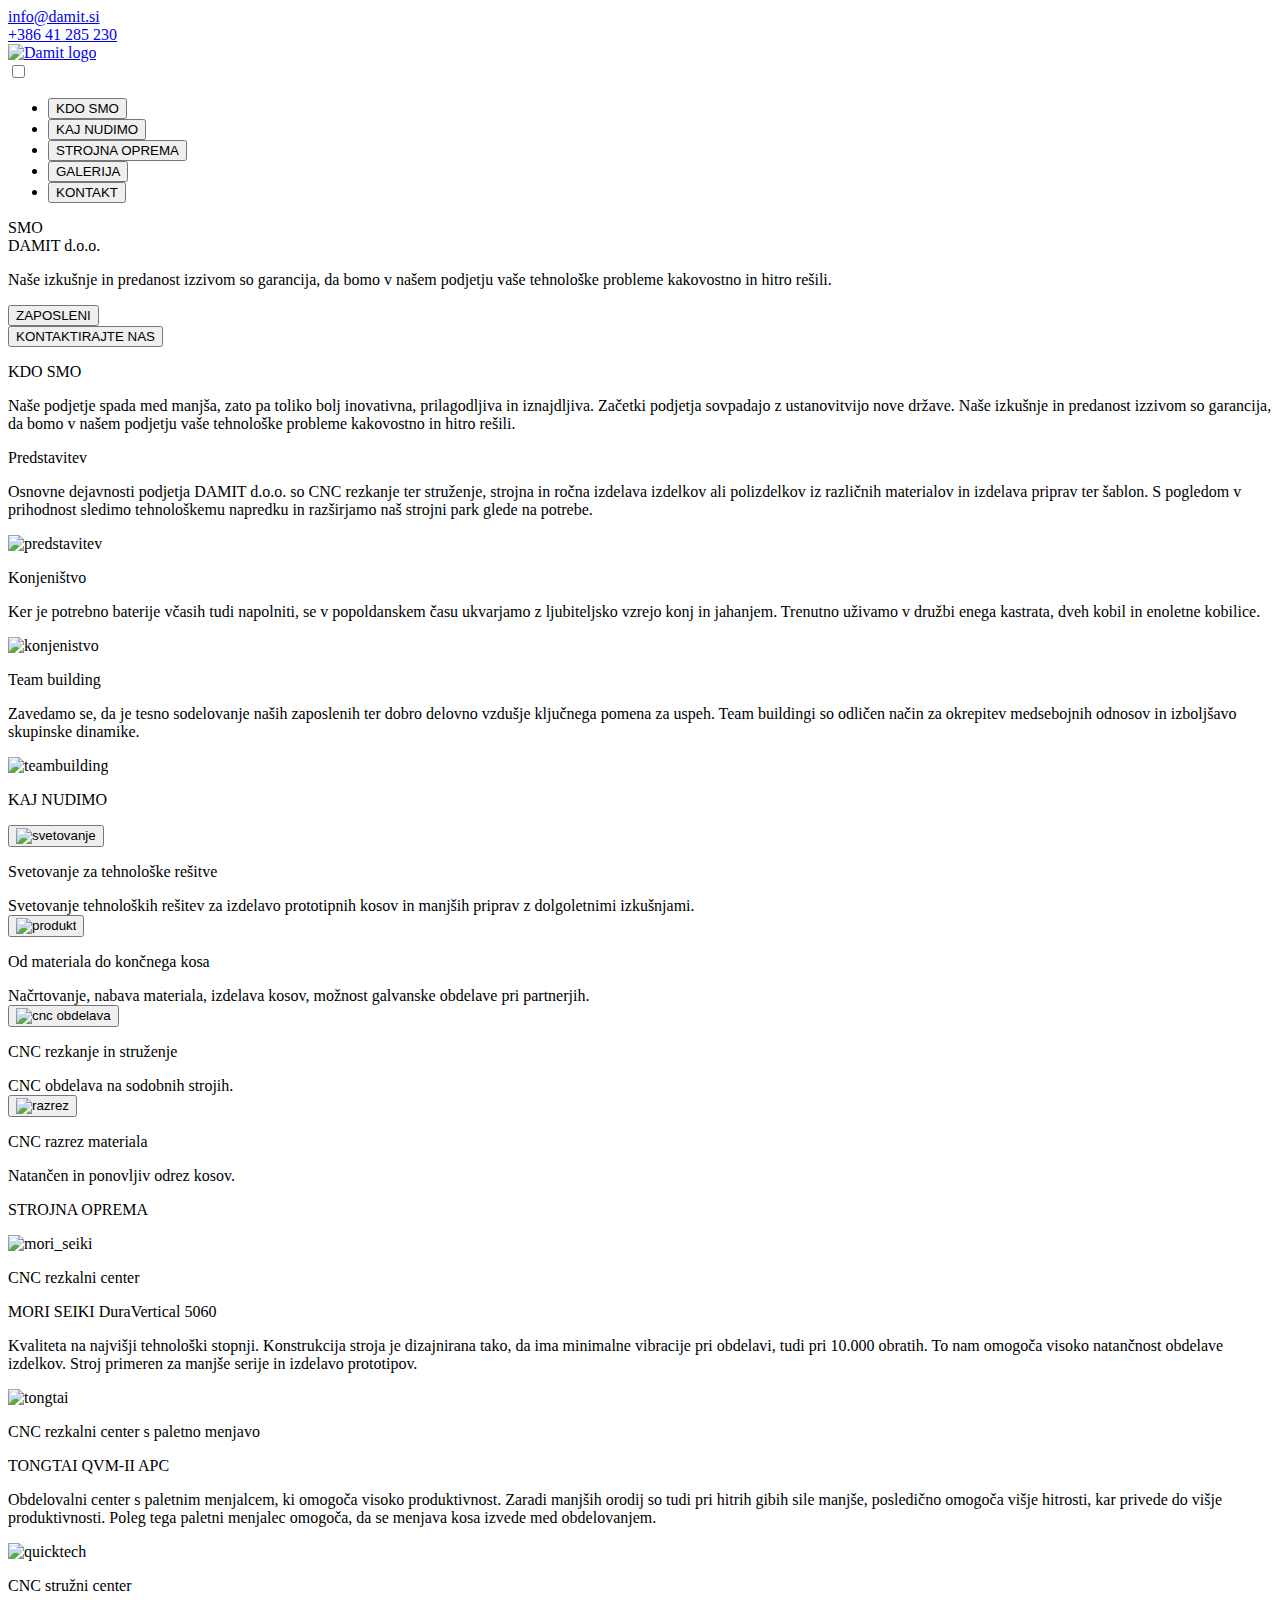
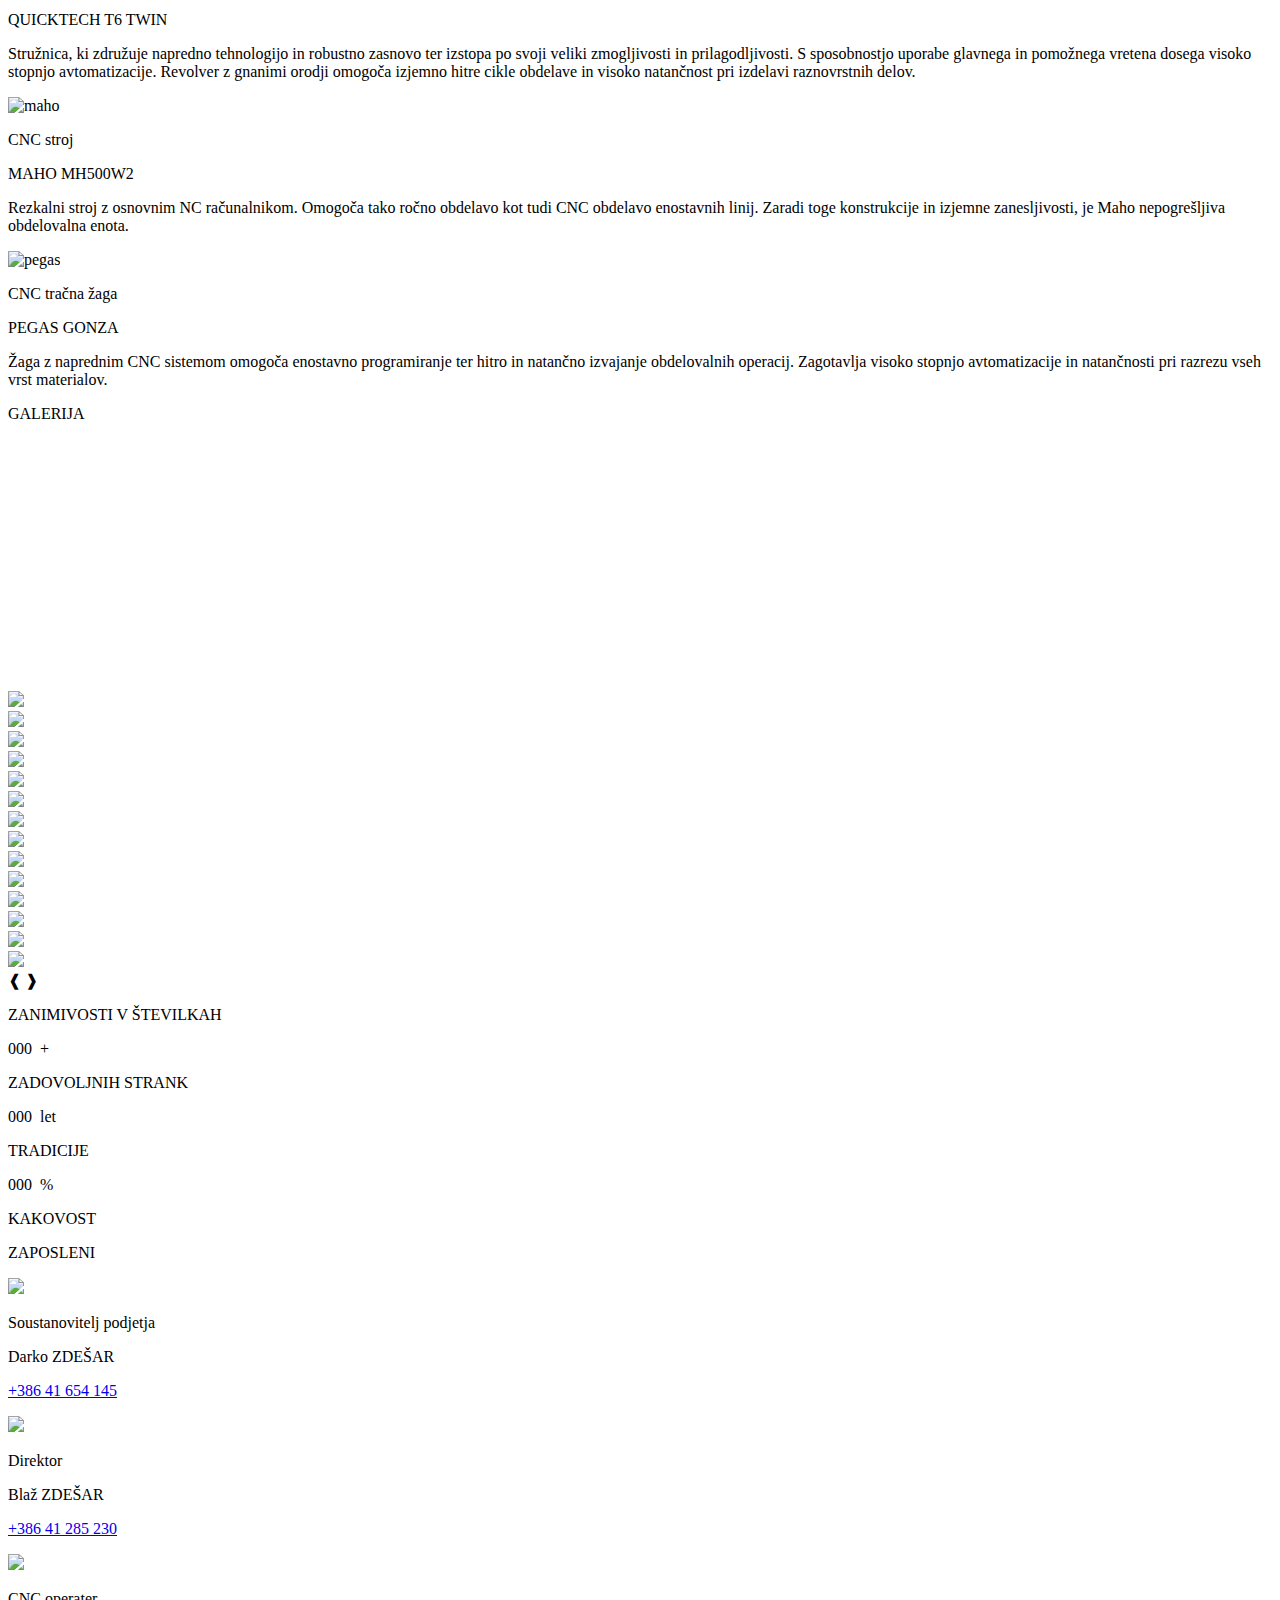
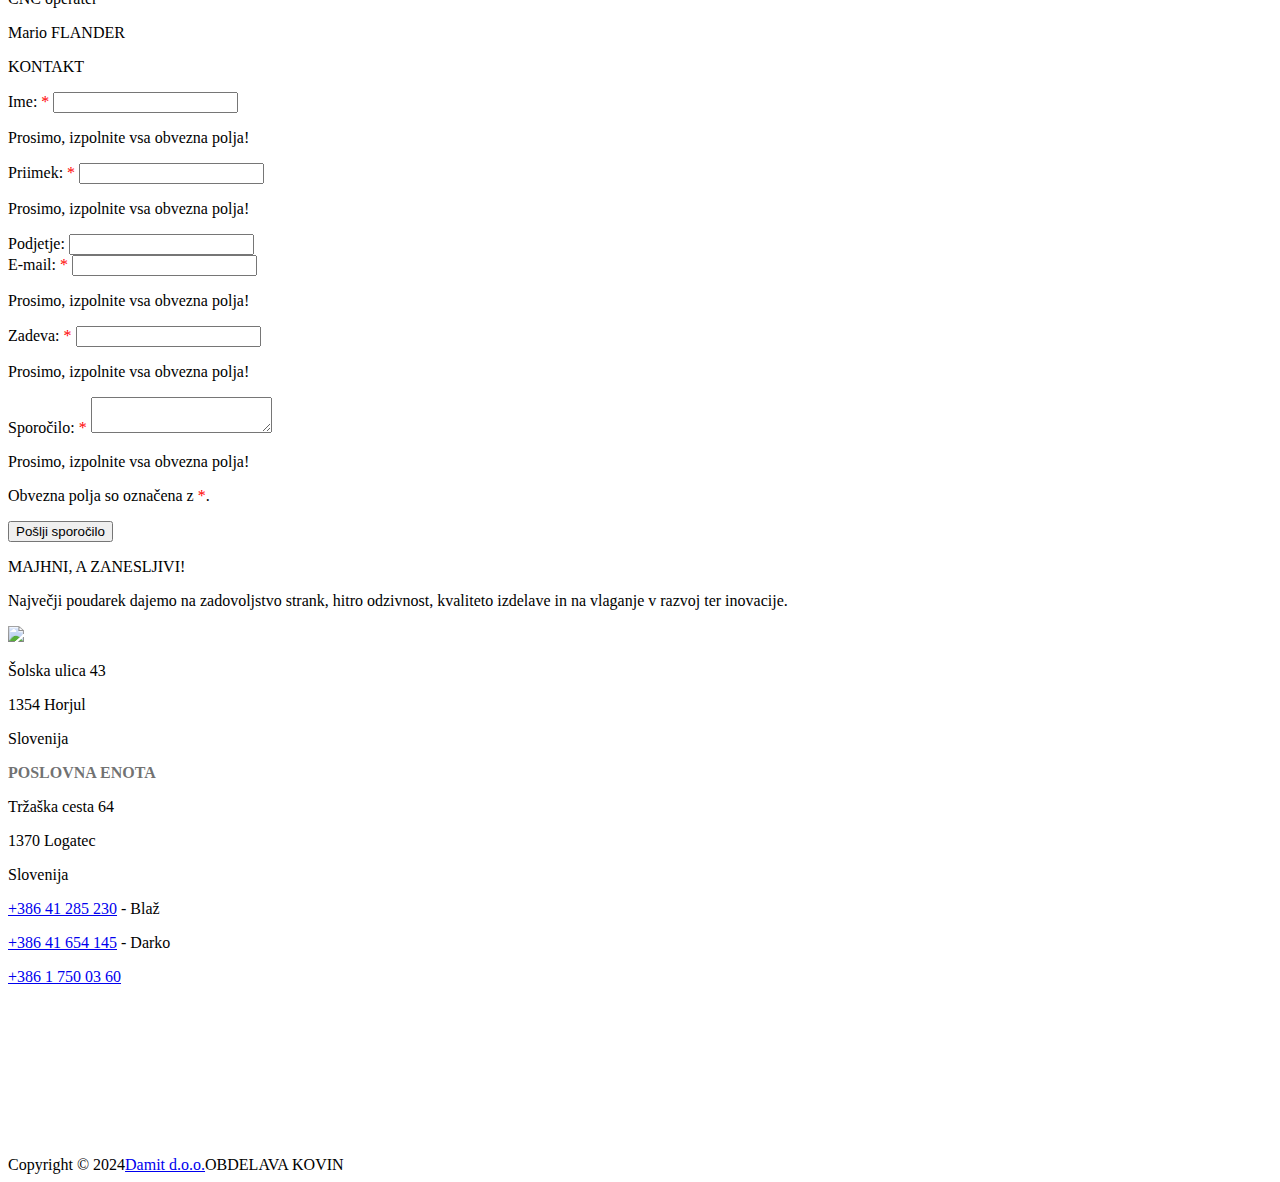
==== index.html @ 3a4ebe87 "Add files via upload" ====
<!DOCTYPE html>
<html lang="sl-SI">
<head>
	<title>Damit d.o.o. CNC OBDELAVA KOVIN</title>
	<meta name="description" content="Damit d.o.o. CNC OBDELAVA KOVIN"/>
	<meta name="author" content="Damit d.o.o."/>
	<meta name="keywords" content="Damit, Damit d.o.o., CNC obdelava, CNC, rezkanje, struženje"/>
	<meta name="viewport" content="width=device-width, initial-scale=1.0">
    <meta charset="utf-8">
    <link rel="icon" type="image/x-icon" href="images/favicon.png">
	<link rel="stylesheet" href="style.css">
    <link rel="stylesheet" href="media_screen.css">
    <link rel="stylesheet" href="https://fonts.googleapis.com/css2?family=Anta&family=Poppins:ital,wght@0,100;0,200;0,300;0,400;0,500;0,600;0,700;0,800;0,900;1,100;1,200;1,300;1,400;1,500;1,600;1,700;1,800;1,900&display=swap">
    <link rel="stylesheet" href="https://fonts.googleapis.com/css2?family=Anta&family=Kanit:ital,wght@0,100;0,200;0,300;0,400;0,500;0,600;0,700;0,800;0,900;1,100;1,200;1,300;1,400;1,500;1,600;1,700;1,800;1,900&family=Poppins:ital,wght@0,100;0,200;0,300;0,400;0,500;0,600;0,700;0,800;0,900;1,100;1,200;1,300;1,400;1,500;1,600;1,700;1,800;1,900&display=swap">
    <script src="https://kit.fontawesome.com/8d827bff5e.js" crossorigin="anonymous"></script>
</head>
<body>

    <!--navigacijski meni-->
<section id="header">
    <header>
        <div class="top_contacts_div">
            <div class="top_contacts_container">
            <div class="mail_div">
                <i class="fa fa-envelope"></i>
                <a href="mailto:info@damit.si">info@damit.si</a>
            </div>
            <div class="phone_div">
                <i class="fa fa-phone"></i>
                <a href="tel:+38641285230">+386 41 285 230</a>
            </div>
            </div>
        </div>
        <div class="navbar">
        <div class="logo_div"><a href="index.html"><img src="images/damit.png" alt="Damit logo"></a></div>
        <input type="checkbox" id="menu_checkbox">
        <label for="menu_checkbox" class="menu_icon" id="menu_icon">
            <i class="fa fa-bars" id="open_menu"></i>
            <i class="fa fa-times" id="close_menu"></i>
        </label>
        <nav class="menu">
            <ul>
                <li><a href="index.html#about"><button class="nav_button">KDO SMO</button></a></li>
                <li><a href="index.html#services"><button class="nav_button">KAJ NUDIMO</button></a></li>
                <li><a href="index.html#machinery"><button class="nav_button">STROJNA OPREMA</button></a></li>
                <li><a href="index.html#gallery"><button class="nav_button">GALERIJA</button></a></li>
                <li><a href="index.html#contact"><button class="nav_contact_button">KONTAKT</button></a></li>
            </ul>
        </nav>
        </div>
    </header>
</section>

    <!--začetna stran pod menijem-->
<section id="home">
    <div class="home_img">
        <div class="home_div">
            <div class="home_title">
                <div class="static_text">SMO</div>
                <div id="dynamic_text">
                    <div class="dynamic_text">
                        <div class="dynamic_word">DAMIT d.o.o.</div>
                    </div>
                </div>
            </div>
            <p class="home_text">Naše izkušnje in predanost izzivom so garancija, da bomo v našem podjetju vaše tehnološke probleme kakovostno in hitro rešili.</p>
        </div>
            <div class="employees_contact_buttons_div">
                <div class="employees_button_div">
                    <a href="index.html#employees"><button class="employees_button">ZAPOSLENI</button></a>
                </div>
                <div class="contact_button_div">
                    <a href="index.html#contact"><button class="contact_button">KONTAKTIRAJTE NAS</button></a>
                </div>
            </div>
         
    </div>
</section>

    <!--predstavitev podjetja-->
<section id="about">
    <div class="about hidden_section">
        <div class="about_title">
            <p class="titles">KDO SMO</p>
        </div>
        <div class="title_underline" style="width: 9rem;"></div>
        <div class="about_text">
            <p class="subtitle">Naše podjetje spada med manjša, zato pa toliko bolj inovativna, prilagodljiva in iznajdljiva. Začetki podjetja sovpadajo z ustanovitvijo nove države. Naše izkušnje in predanost izzivom so garancija, da bomo v našem podjetju vaše tehnološke probleme kakovostno in hitro rešili.</p>
        </div>
        <div class="about_div">
            <div class="predstavitev">
                <div class="predstavitev_text_div">
                <p class="about_headings">Predstavitev</p>
                <p class="predstavitev_text">Osnovne dejavnosti podjetja DAMIT d.o.o. so CNC rezkanje ter struženje, strojna in ročna izdelava izdelkov ali polizdelkov iz različnih materialov in izdelava priprav ter šablon. S pogledom v prihodnost sledimo tehnološkemu napredku in razširjamo naš strojni park glede na potrebe.</p>
                </div>
                <div class="predstavitev_img_div"><img src="images/predstavitev.png" alt="predstavitev" style="width: 100%; height: auto;"></div>
            </div>
            <div class="konjenistvo">
                <div class="konjenistvo_text_div">
                    <p class="about_headings">Konjeništvo</p>
                <p class="konjenistvo_text">Ker je potrebno baterije včasih tudi napolniti, se v popoldanskem času ukvarjamo z ljubiteljsko vzrejo konj in jahanjem. Trenutno uživamo v družbi enega kastrata, dveh kobil in enoletne kobilice.</p>
                </div>
                <div class="konjenistvo_img_div"><img src="images/konjenistvo.png" alt="konjenistvo" style="width: 100%; height: auto;"></div>
            </div>
            <div class="teambuilding">
                <div class="teambuilding_text_div">
                    <p class="about_headings">Team building</p>
                <p class="teambuilding_text">Zavedamo se, da je tesno sodelovanje naših zaposlenih ter dobro delovno vzdušje ključnega pomena za uspeh. Team buildingi so odličen način za okrepitev medsebojnih odnosov in izboljšavo skupinske dinamike.</p>
                </div>
                <div class="teambuilding_img_div"><img src="images/teambuilding.png" alt="teambuilding" style="width: 100%; height: auto;"></div>
            </div>
        </div>
    </div>
</section>

    <!--storitve, ki jih nudi podjetje-->
<section id="services">
    <div class="services hidden_section">
        <div class="services_title">
            <p class="titles">KAJ NUDIMO</p>
        </div>
        <div class="title_underline" style="width: 12rem;"></div>
        <div class="services_div">
            <div class="services_svetovanje">
                <div class="svetovanje_img">
                    <button class="circle_button"><img src="images/svetovanje.png" alt="svetovanje" class="svetovanje_image"></button>
                </div>
                <p class="services_content">Svetovanje za tehnološke rešitve</p>
                <div class="svetovanje_text">
                    Svetovanje tehnoloških rešitev za izdelavo prototipnih kosov in manjših priprav z dolgoletnimi izkušnjami.
                </div>
            </div>
            <div class="services_izdelek">
                <div class="izdelek_img">
                    <button class="circle_button"><img src="images/izdelek.png" alt="produkt" class="izdelek_image"></button>
                </div>
                <p class="services_content">Od materiala do končnega kosa</p>
                <div class="izdelek_text">
                    Načrtovanje, nabava materiala, izdelava kosov, možnost galvanske obdelave pri partnerjih.
                </div>
            </div>
            <div class="services_rezkanje">
                <div class="rezkanje_img">
                    <button class="circle_button"><img src="images/rezkanje.png" alt="cnc obdelava" class="rezkanje_image"></button>
                </div>
                <p class="services_content">CNC rezkanje in struženje</p>
                <div class="rezkanje_text">
                    CNC obdelava na sodobnih strojih.
                </div>
            </div>
            <div class="services_zaganje">
                <div class="zaganje_img">
                    <button class="circle_button"><img src="images/zaganje.png" alt="razrez" class="zaganje_image"></button>
                </div>
                <p class="services_content">CNC razrez materiala</p>
                <div class="zaganje_text">
                    Natančen in ponovljiv odrez kosov.
                </div>
            </div>
        </div>
    </div>
</section>

    <!--strojna oprema podjetja-->
<section id="machinery">
    <div class="machinery hidden_section">
        <div class="machinery_title">
            <p class="titles">STROJNA OPREMA</P>
        </div>
        <div class="title_underline" style="width: 17.5rem;"></div>
        <div class="machinery_div">
            <div id="mori_seiki" class="machine_div_1">
                <div class="machine_img"><img src="images/mori_seiki.png" alt="mori_seiki" class="machine_pic"></div>
                <div class="machine_text_div">
                    <div class="machine_icon rotating_Y"><i class="fa fa-screwdriver-wrench"></i></div>
                    <div class="machine_text">
                        <p class="machine_title">CNC rezkalni center</p>
                        <p class="machine_name">MORI SEIKI DuraVertical 5060</p>
                        <p class="machine_info">Kvaliteta na najvišji tehnološki stopnji. Konstrukcija stroja je dizajnirana tako, da ima minimalne vibracije pri obdelavi, tudi pri 10.000 obratih. To nam omogoča visoko natančnost obdelave izdelkov. Stroj primeren za manjše serije in izdelavo prototipov.</p>
                    </div>
                </div>
            </div>
            <div id="tongtai" class="machine_div_2">
                <div class="machine_img"><img src="images/tongtai.png" alt="tongtai" class="machine_pic"></div>
                <div class="machine_text_div">
                    <div class="machine_icon rotating_Y"><i class="fa fa-stack-overflow"></i></div>
                    <div class="machine_text">
                        <p class="machine_title">CNC rezkalni center s paletno menjavo</p>
                        <p class="machine_name">TONGTAI QVM-II APC</p>
                        <p class="machine_info">Obdelovalni center s paletnim menjalcem, ki omogoča visoko produktivnost. Zaradi manjših orodij so tudi pri hitrih gibih sile manjše, posledično omogoča višje hitrosti, kar privede do višje produktivnosti. Poleg tega paletni menjalec omogoča, da se menjava kosa izvede med obdelovanjem.</p>
                    </div>
                </div>
            </div>
            <div id="quicktech" class="machine_div_3">
                <div class="machine_img"><img src="images/quicktech.png" alt="quicktech" class="machine_pic"></div>
                <div class="machine_text_div">
                    <div class="machine_icon rotating_Y"><i class="fa fa-yelp"></i></div>
                    <div class="machine_text">
                        <p class="machine_title">CNC stružni center</p>
                        <p class="machine_name">QUICKTECH T6 TWIN</p>
                        <p class="machine_info">Stružnica, ki združuje napredno tehnologijo in robustno zasnovo ter izstopa po svoji veliki zmogljivosti in prilagodljivosti. S sposobnostjo uporabe glavnega in pomožnega vretena dosega visoko stopnjo avtomatizacije. Revolver z gnanimi orodji omogoča izjemno hitre cikle obdelave in visoko natančnost pri izdelavi raznovrstnih delov.</p>
                    </div>
                </div>
            </div>
            <div id="maho" class="machine_div_4">
                <div class="machine_img"><img src="images/maho.png" alt="maho" class="machine_pic"></div>
                <div class="machine_text_div">
                    <div class="machine_icon rotating_Y"><i class="fa fa-gears"></i></div>
                    <div class="machine_text">
                        <p class="machine_title">CNC stroj</p>
                        <p class="machine_name">MAHO MH500W2</p>
                        <p class="machine_info">Rezkalni stroj z osnovnim NC računalnikom. Omogoča tako ročno obdelavo kot tudi CNC obdelavo enostavnih linij. Zaradi toge konstrukcije in izjemne zanesljivosti, je Maho nepogrešljiva obdelovalna enota.</p>
                    </div>
                </div>
            </div>
            <div id="pegas" class="machine_div_5">
                <div class="machine_img"><img src="images/pegas.png" alt="pegas" class="machine_pic"></div>
                <div class="machine_text_div">
                    <div class="machine_icon rotating_Y"><i class="fa fa-superpowers"></i></div>
                    <div class="machine_text">
                        <p class="machine_title">CNC tračna žaga</p>
                        <p class="machine_name">PEGAS GONZA</p>
                        <p class="machine_info">Žaga z naprednim CNC sistemom omogoča enostavno programiranje ter hitro in natančno izvajanje obdelovalnih operacij. Zagotavlja visoko stopnjo avtomatizacije in natančnosti pri razrezu vseh vrst materialov.</p>
                    </div>
                </div>
            </div>
        </div>
    </div>
</section>

    <!--galerija slik izdelkov-->
<section id="gallery">
    <div class="gallery">
        <div class="gallery_title">
            <p class="titles">GALERIJA</P>
        </div>
        <div class="title_underline" style="width: 9.5rem;"></div>
        <div class="gallery_div">
            <div class="gallery_item"><img src="images/1.jpg" alt="" onclick="open_lightbox(); current_slide(1)"></div>
            <div class="gallery_item"><img src="images/2.jpg" alt="" onclick="open_lightbox(); current_slide(2)"></div>
            <div class="gallery_item"><img src="images/3.jpg" alt="" onclick="open_lightbox(); current_slide(3)"></div>
            <div class="gallery_item"><img src="images/4.jpg" alt="" onclick="open_lightbox(); current_slide(4)"></div>
            <div class="gallery_item"><img src="images/5.jpg" alt="" onclick="open_lightbox(); current_slide(5)"></div>
            <div class="gallery_item"><img src="images/6.jpg" alt="" onclick="open_lightbox(); current_slide(6)"></div>
            <div class="gallery_item"><img src="images/7.jpg" alt="" onclick="open_lightbox(); current_slide(7)"></div>
            <div class="gallery_item"><img src="images/8.jpg" alt="" onclick="open_lightbox(); current_slide(8)"></div>
            <div class="gallery_item"><img src="images/9.jpg" alt="" onclick="open_lightbox(); current_slide(9)"></div>
            <div class="gallery_item"><img src="images/10.jpg" alt="" onclick="open_lightbox(); current_slide(10)"></div>
            <div class="gallery_item"><img src="images/11.jpg" alt="" onclick="open_lightbox(); current_slide(11)"></div>
            <div class="gallery_item"><img src="images/12.jpg" alt="" onclick="open_lightbox(); current_slide(12)"></div>
            <div class="gallery_item"><img src="images/13.jpg" alt="" onclick="open_lightbox(); current_slide(13)"></div>
            <div class="gallery_item"><img src="images/14.jpg" alt="" onclick="open_lightbox(); current_slide(14)"></div>
        </div>
        <div id="my_lightbox" class="lightbox">
            <div id="image_number_div" class="image_number_div"></div>
            <span class="close_lightbox_button" onclick="close_lightbox()"><i class="fa fa-times"></i></span>
            <div class="lightbox_content">
                <div class="my_slides" value="1">
                    <img src="images/1.jpg">
                </div>
                <div class="my_slides" value="2">
                    <img src="images/2.jpg">
                </div>
                <div class="my_slides" value="3">
                    <img src="images/3.jpg">
                </div>
                <div class="my_slides" value="4">
                    <img src="images/4.jpg">
                </div>
                <div class="my_slides" value="5">
                    <img src="images/5.jpg">
                </div>
                <div class="my_slides" value="6">
                    <img src="images/6.jpg">
                </div>
                <div class="my_slides" value="7">
                    <img src="images/7.jpg">
                </div>
                <div class="my_slides" value="8">
                    <img src="images/8.jpg">
                </div>
                <div class="my_slides" value="9">
                    <img src="images/9.jpg">
                </div>
                <div class="my_slides" value="10">
                    <img src="images/10.jpg">
                </div>
                <div class="my_slides" value="11">
                    <img src="images/11.jpg">
                </div>
                <div class="my_slides" value="12">
                    <img src="images/12.jpg">
                </div>
                <div class="my_slides" value="13">
                    <img src="images/13.jpg">
                </div>
                <div class="my_slides" value="14">
                    <img src="images/14.jpg">
                </div>
                <a class="prev_image" onclick="plus_slides(-1)">&#10096;</a>
                <a class="next_image" onclick="plus_slides(1)">&#10097;</a>
            </div>
        </div>

    <!--zanimivosti v številkah-->
        <div class="company_in_numbers">
            <p class="company_in_numbers_title">ZANIMIVOSTI V ŠTEVILKAH</p>
            <div class="company_in_numbers_title_underline"></div>
            <div class="company_in_numbers_div">
                <div class="company_customers">
                    <p class="company_picture"><i class="fa fa-handshake-simple"></i></p>
                    <div class="company_number"><span class="counter" data-value="100">000</span><span style="margin-left: 0.5rem;">+</span></div>
                    <p class="company_content">ZADOVOLJNIH STRANK</p>
                    <div class="company_in_numbers_bottom"></div>
                </div>
                <div class="company_years">
                    <p class="company_picture"><i class="fa fa-chart-line"></i></p>
                    <div class="company_number"><span class="counter" data-value="30">000</span><span style="margin-left: 0.5rem;">let</span></div>
                    <p class="company_content">TRADICIJE</p>
                    <div class="company_in_numbers_bottom"></div>
                </div>
                <div class="company_quality">
                    <p class="company_picture"><i class="fa fa-pen-ruler"></i></p>
                    <div class="company_number"><span class="counter" data-value="100">000</span><span style="margin-left: 0.5rem;">%</span></div>
                    <p class="company_content">KAKOVOST</p>
                    <div class="company_in_numbers_bottom"></div>
                </div>
            </div>
        </div>
        
    </div>
</section>

    <!--zaposleni-->
<section id="employees">
    <div class="employees hidden_section">
        <div class="employees_title">
            <p class="titles">ZAPOSLENI</P>
        </div>
        <div class="title_underline" style="width: 10.8rem;"></div>
        <div class="employees_div">
            <div class="employee_person_div">
                <img src="images/Darko.png">
                <p class="person_function">Soustanovitelj podjetja</p>
                <p class="person_name">Darko ZDEŠAR</p>
                <p class="person_aditional_info"><i class="fa fa-phone"></i><a href="tel:+38641654145">+386 41 654 145</a></p>
            </div>
            <div class="employee_person_div">
                <img src="images/Blaž.png">
                <p class="person_function">Direktor</p>
                <p class="person_name">Blaž ZDEŠAR</p>
                <p class="person_aditional_info"><i class="fa fa-phone"></i><a href="tel:+38641285230">+386 41 285 230</a></p>
            </div>
            <div class="employee_person_div">
                <img src="images/Mario.png">
                <p class="person_function">CNC operater</p>
                <p class="person_name">Mario FLANDER</p>
                <p class="person_aditional_info"></p>
            </div>
        </div>
    </div>
</section>

    <!--kontaktni podatki-->
<section id="contact">
    <div class="contact hidden_section">
        <div class="contact_title">
            <p class="titles">KONTAKT</P>
        </div>
        <div class="title_underline" style="width: 9rem;"></div>
        <div class="contact_div">
            <div class="send_message_div">
                <form action="https://formsubmit.co/dmlinar@mail.com" method="POST" id="contact_form">
                <div class="input_row">
                    <label for="contact_name" class="contact_name">Ime: <span style="color: red;">*</span></label>
                    <input type="text" name="name" id="contact_name">
                    <p class="error_message" id="error_message">Prosimo, izpolnite vsa obvezna polja!</p>
                </div>
                <div class="input_row">
                    <label for="contact_surname" class="contact_surname">Priimek: <span style="color: red;">*</span></label>
                    <input type="text" name="surname" id="contact_surname">
                    <p class="error_message" id="error_message">Prosimo, izpolnite vsa obvezna polja!</p>
                </div>
                <div class="input_row">
                    <label for="contact_company" class="contact_company">Podjetje:</label>
                    <input type="text" name="name" id="contact_company">
                </div>
                <div class="input_row">
                    <label for="contact_email" class="contact_email">E-mail: <span style="color: red;">*</span></label>
                    <input type="email" name="email" id="contact_email">
                    <p class="error_message" id="error_message">Prosimo, izpolnite vsa obvezna polja!</p>
                </div>
                <div class="input_row">
                    <label for="contact_subject" class="contact_subject">Zadeva: <span style="color: red;">*</span></label>
                    <input type="text" name="subject" id="contact_subject">
                    <p class="error_message" id="error_message">Prosimo, izpolnite vsa obvezna polja!</p>
                </div>
                <div class="input_row">
                    <label for="contact_message" class="contact_message">Sporočilo: <span style="color: red;">*</span></label>
                    <textarea type="text" name="message" id="contact_message"></textarea>
                    <p class="error_message" id="error_message">Prosimo, izpolnite vsa obvezna polja!</p>
                </div>
                <div class="input_row">
                    <p id="information_message">Obvezna polja so označena z <span style="color: rgb(255, 0, 0);">*</span>.</p>
                </div>
                <div class="input_row">
                    <input id="send_button" type="submit" value="Pošlji sporočilo" name="Send">
                </div>
                </form>
            </div>
            <div class="company_information_div">
                <p class="company_information_title">MAJHNI, A ZANESLJIVI!</p>
                <p class="company_information_text">Največji poudarek dajemo na zadovoljstvo strank, hitro odzivnost, kvaliteto izdelave in na vlaganje v razvoj ter inovacije.</p>
                <div class="company_information_boniteta"><img src="images/boniteta2021.png"></div>
                <div class="contact_details">
                    <div class="sedez_podjetja">
                        <div class="company_info_icon"><i class="fa fa-house"></i></div>
                        <div class="company_info_adress">
                            <p>Šolska ulica 43</p>
                            <p>1354 Horjul</p>
                            <p>Slovenija</p>
                        </div>
                    </div>
                    <div class="enota_podjetja">
                        <div class="company_info_icon"><i class="fa fa-industry"></i></div>
                        <div class="company_info_adress">
                            <p style="font-weight: 600; color: rgba(50, 50, 50, 0.7);">POSLOVNA ENOTA</p>
                            <p>Tržaška cesta 64</p>
                            <p>1370 Logatec</p>
                            <p>Slovenija</p>
                        </div>
                    </div>
                    <div class="stevilke_podjetja">
                        <div class="company_info_icon"><i class="fa fa-square-phone"></i></div>
                        <div class="company_info_adress">
                            <p><a href="tel:+38641285230">+386 41 285 230</a> - Blaž</p>
                            <p><a href="tel:+38641654145">+386 41 654 145</a> - Darko</p>
                            <p><a href="tel:+38617500360">+386 1 750 03 60</a></p>
                        </div>
                    </div>
                    <div class="lokacija_podjetja">
                        <div class="company_info_icon"><i class="fa fa-map-location-dot"></i></div>
                        <div class="company_info_adress">
                            <div id="map"><iframe src="https://www.google.com/maps/embed?pb=!1m18!1m12!1m3!1d1387.8595499701528!2d14.21928773901334!3d45.91692569277127!2m3!1f0!2f0!3f0!3m2!1i1024!2i768!4f13.1!3m3!1m2!1s0x477b283fc4740761%3A0xaae913d32e6e01f2!2sTr%C5%BEa%C5%A1ka%20cesta%2064%2C%201370%20Logatec!5e0!3m2!1ssl!2ssi!4v1708687749575!5m2!1ssl!2ssi" width="100%" height="100%" style="border:0;" frameborder="0" allowfullscreen aria-hidden="false"></iframe></div>
                        </div>
                    </div>
                </div>
            </div>
        </div>
    </div>
</section>

    <!--noga strani-->
<section id="footer">
    <div class="footer">
        Copyright &#169 2024<span class="footer_link"><a href="index.html">Damit d.o.o.</a></span>OBDELAVA KOVIN
    </div>
</section>

<script src="script.js"></script>
</body>
</html>
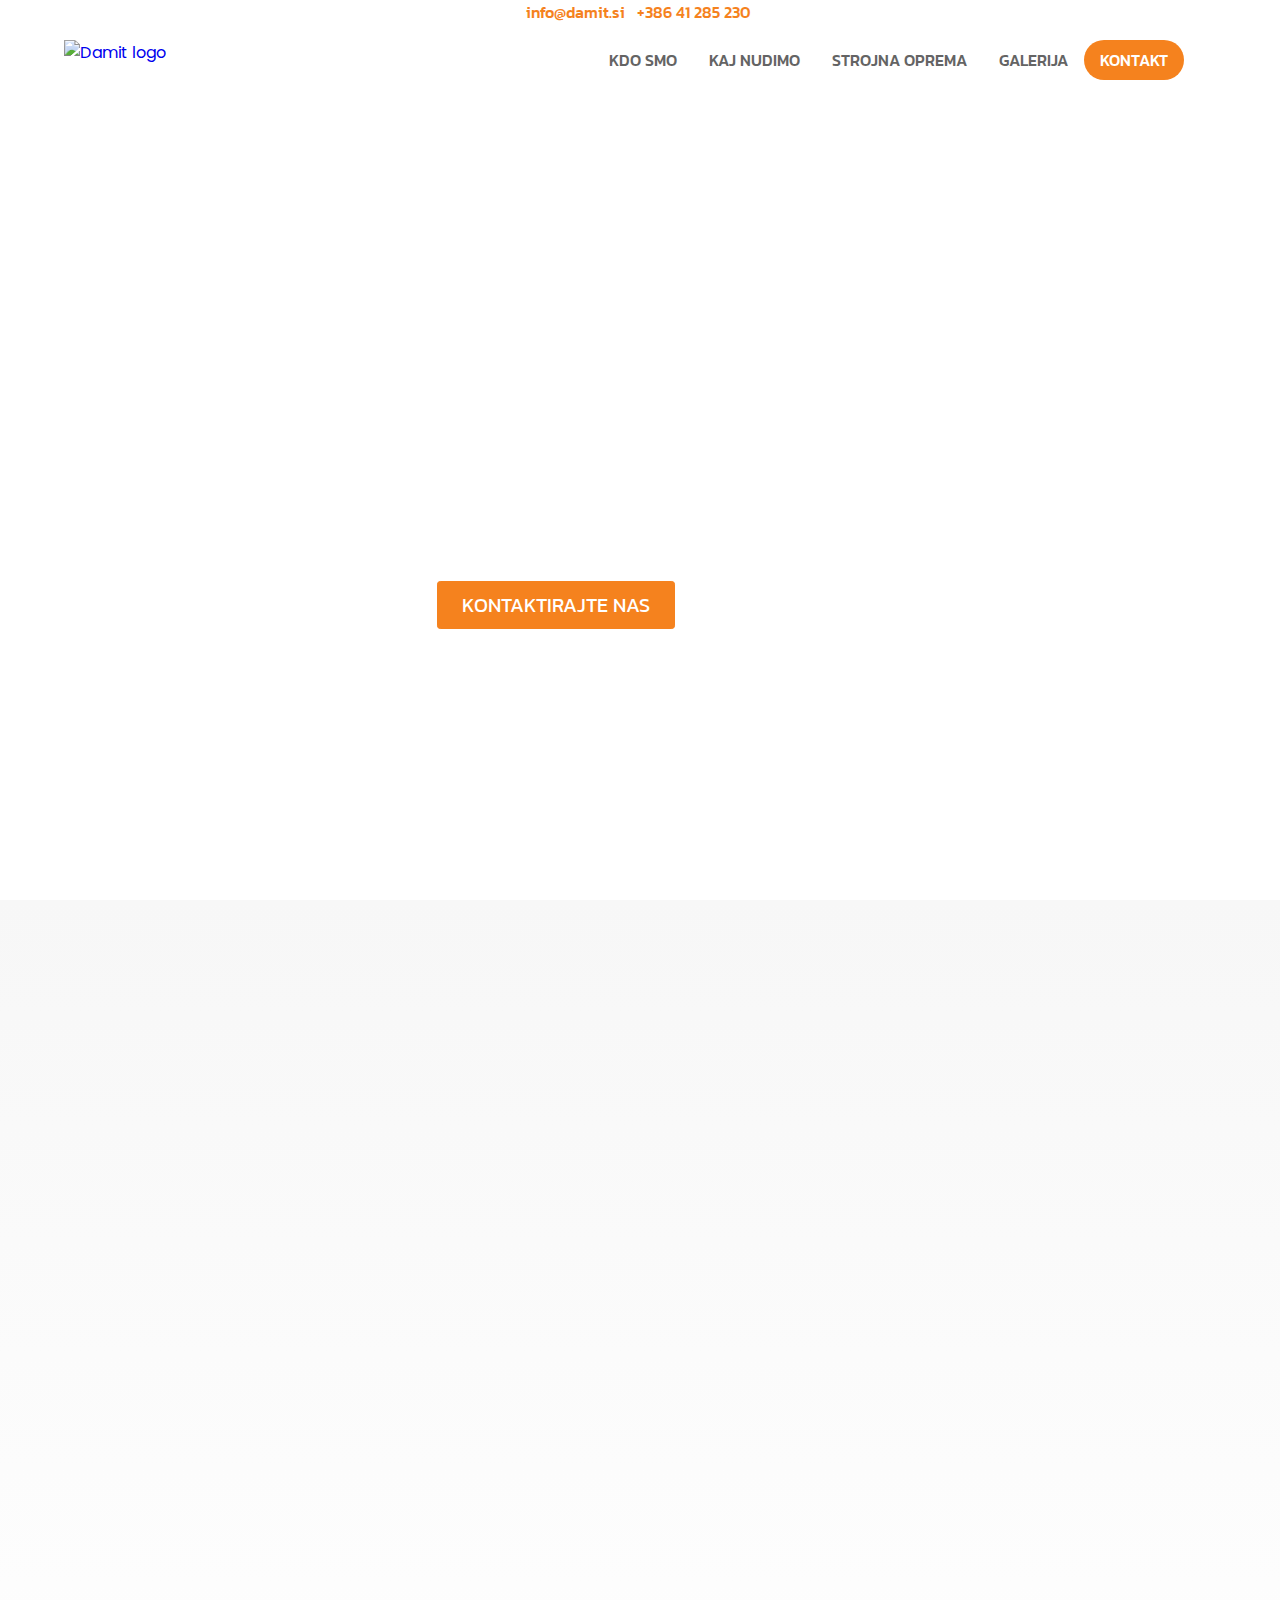
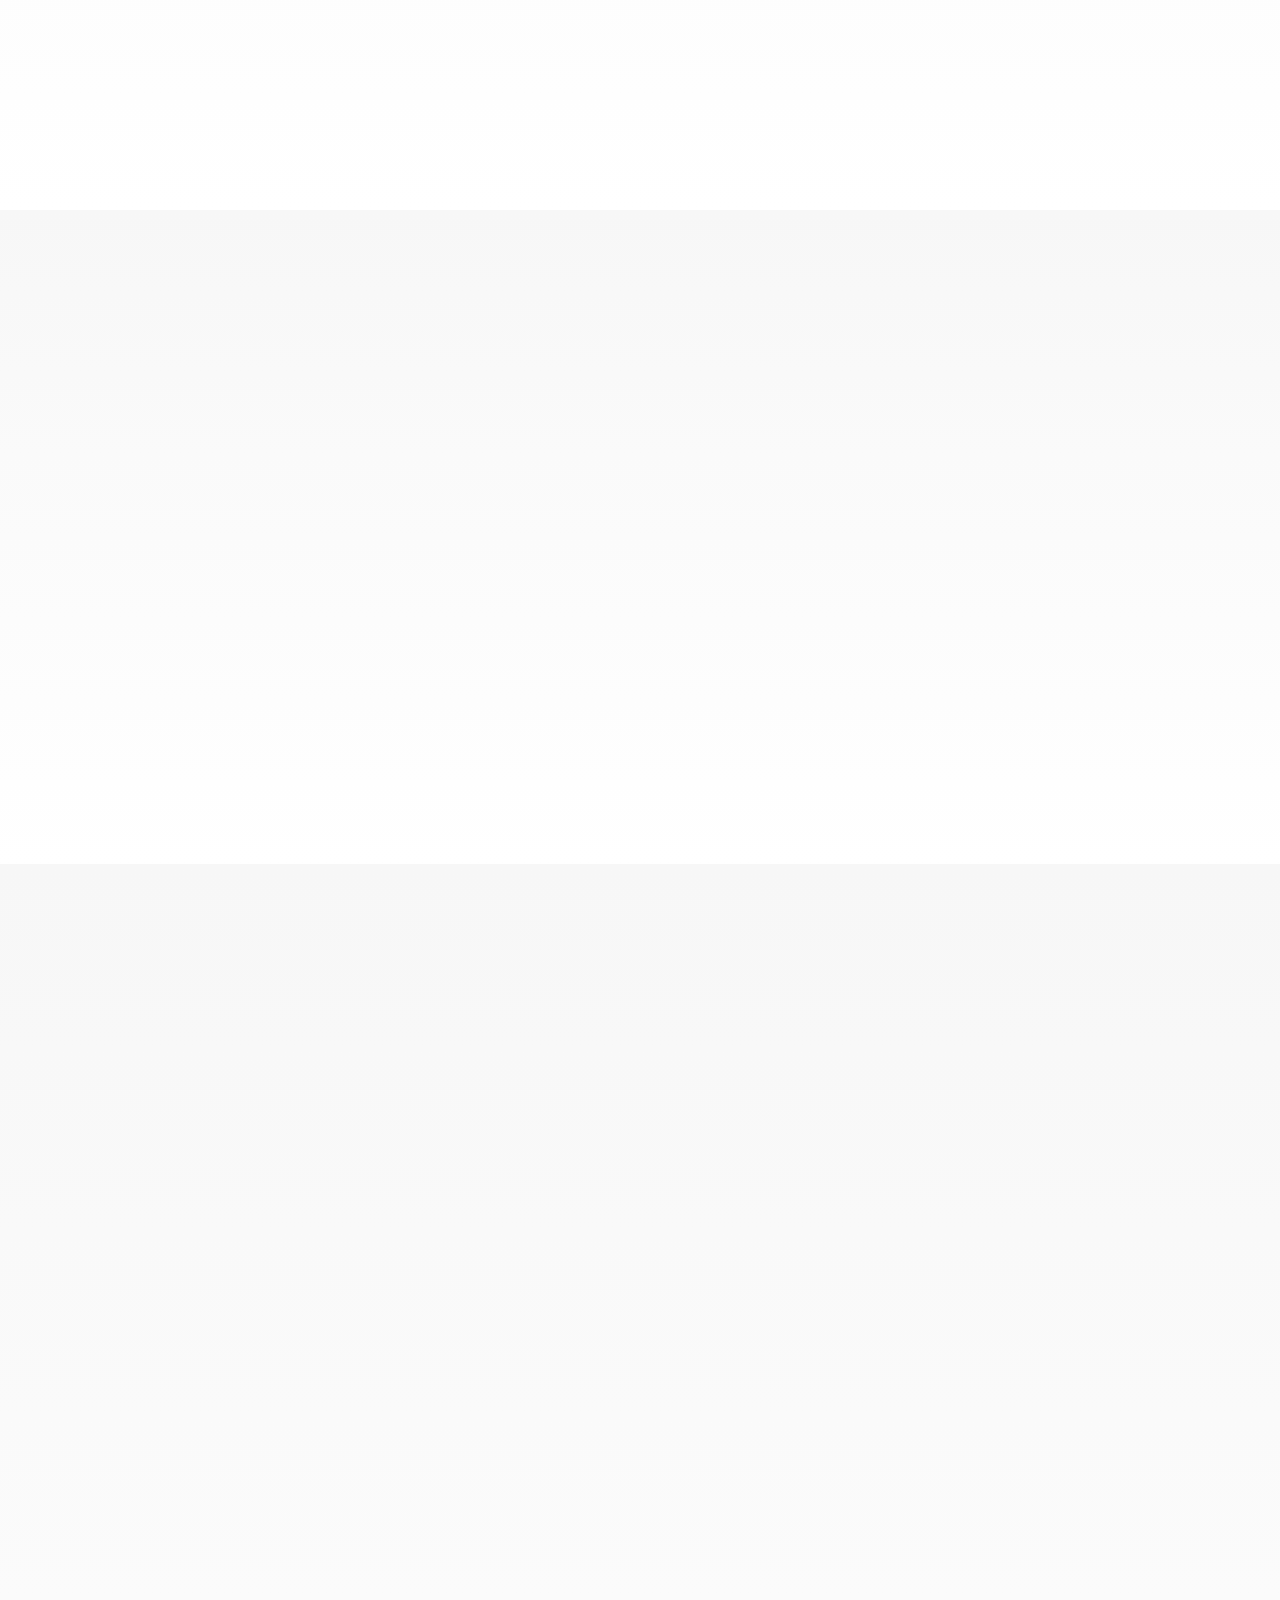
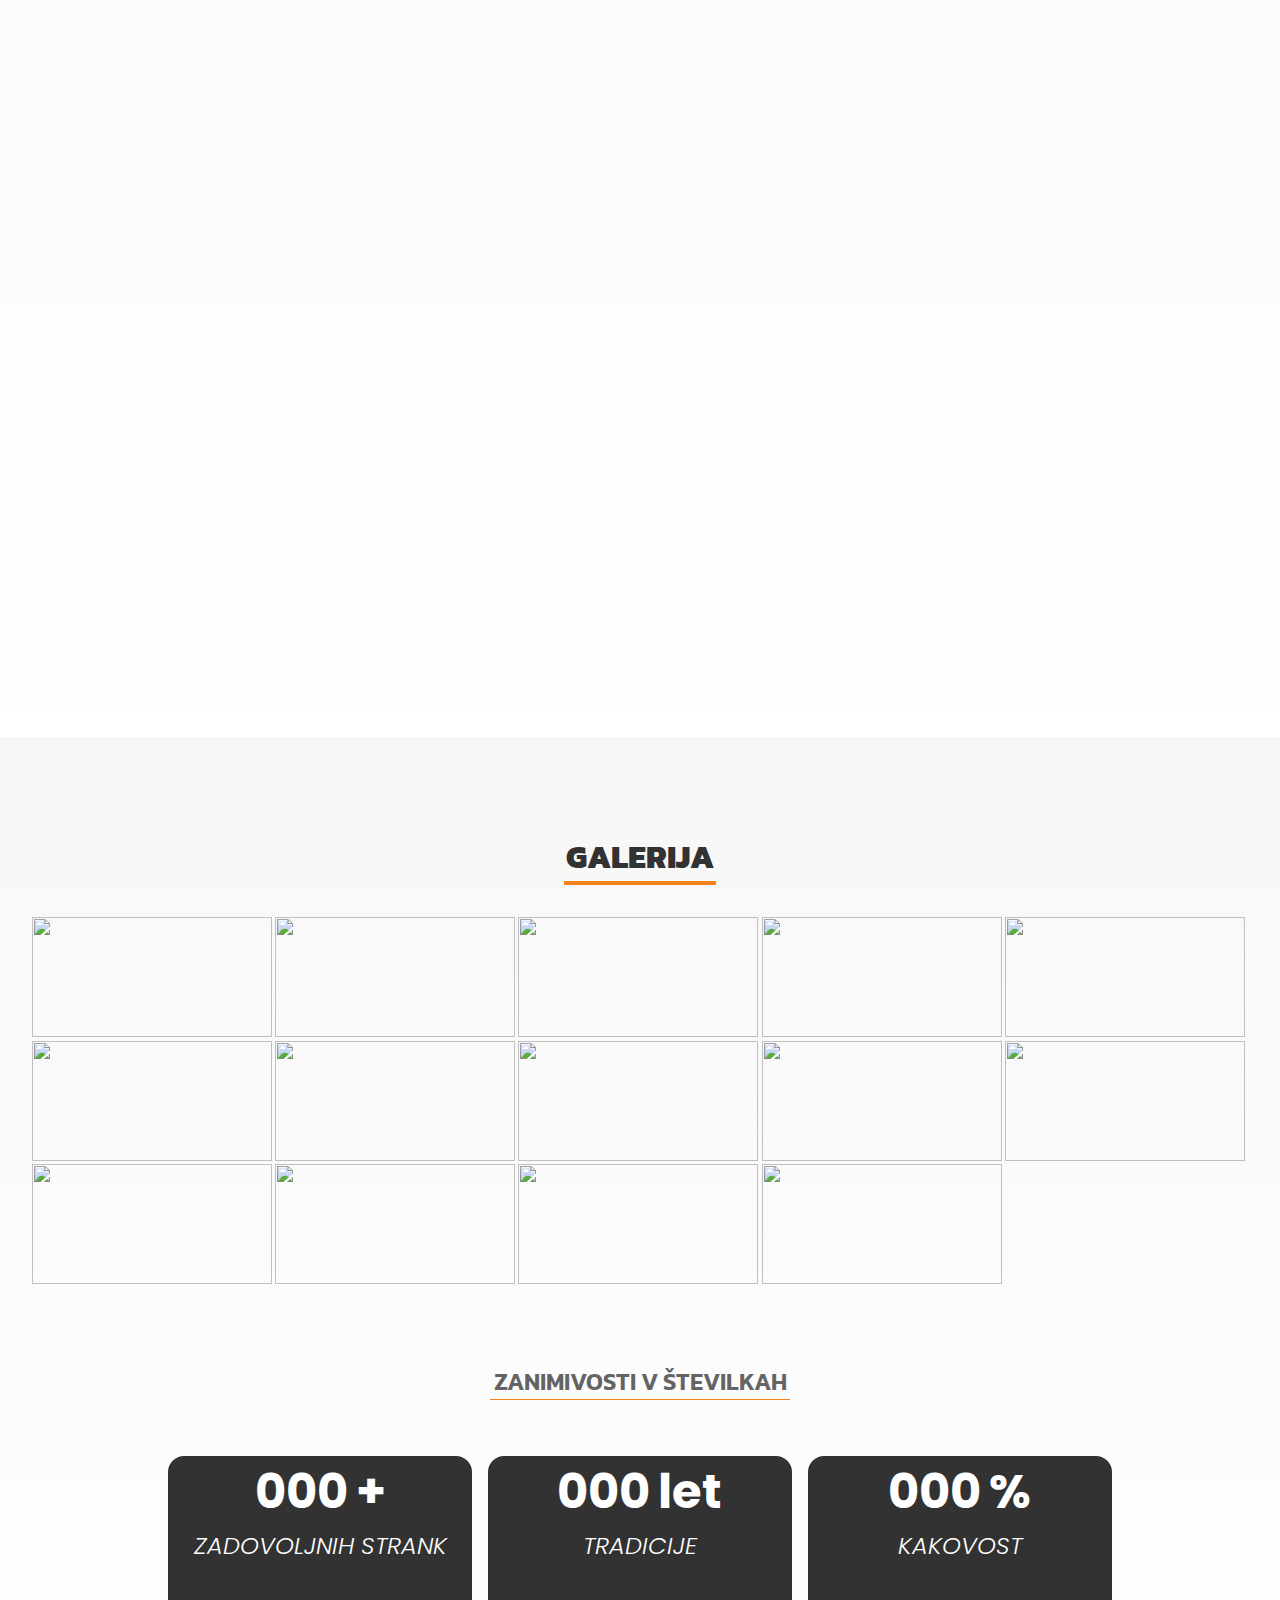
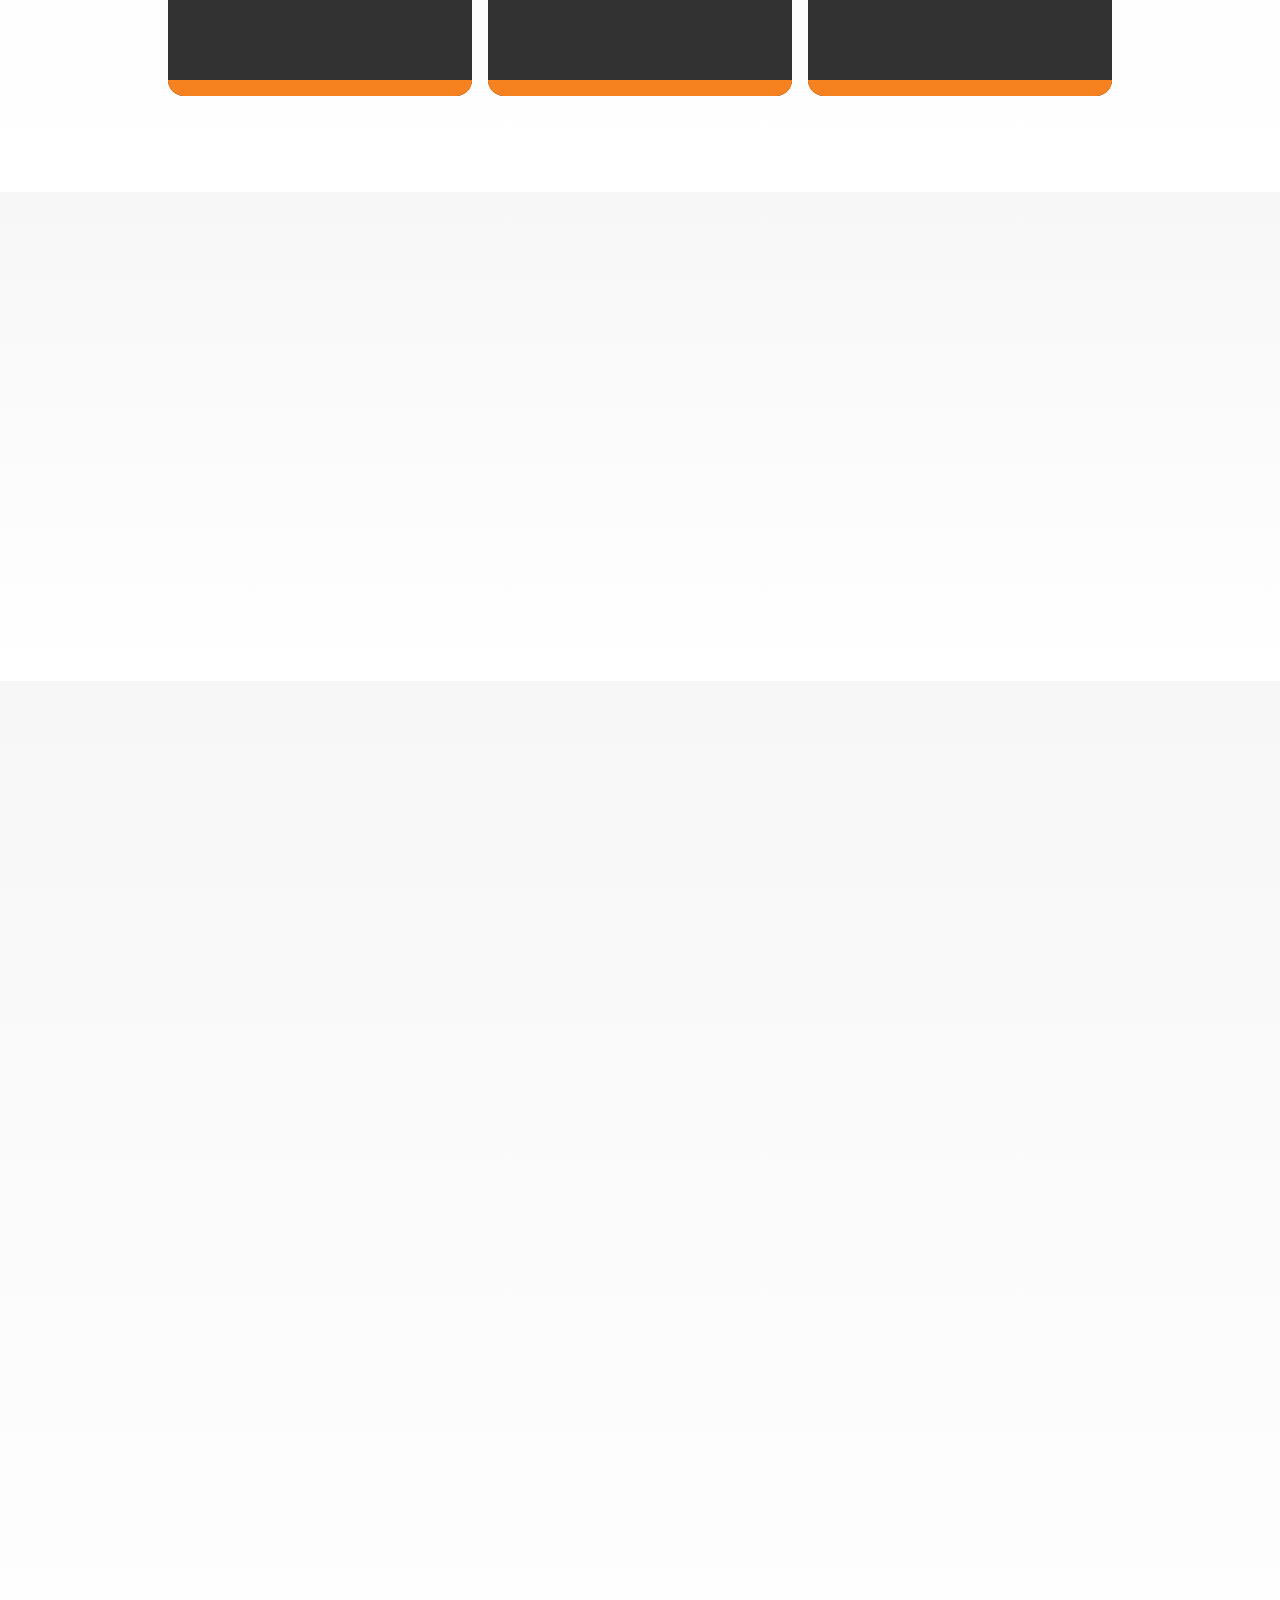
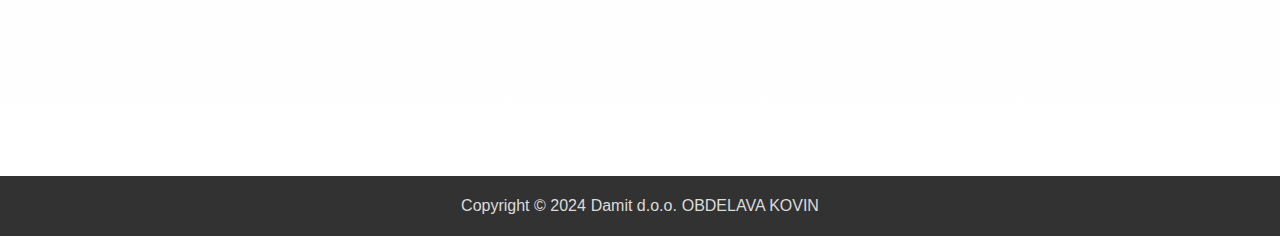
==== commit bf64c3b8: "Add files via upload" ====
--- a/index.html
+++ b/index.html
@@ -370,41 +370,43 @@
         <div class="title_underline" style="width: 9rem;"></div>
         <div class="contact_div">
             <div class="send_message_div">
-                <form action="https://formsubmit.co/dmlinar@mail.com" method="POST" id="contact_form">
+                <form action="https://formsubmit.co/" method="POST" id="contact_form">
+                    <input type="hidden" name="_next" value="back_to_home.html">
                 <div class="input_row">
                     <label for="contact_name" class="contact_name">Ime: <span style="color: red;">*</span></label>
-                    <input type="text" name="name" id="contact_name">
+                    <input type="text" name="Ime" id="contact_name">
                     <p class="error_message" id="error_message">Prosimo, izpolnite vsa obvezna polja!</p>
                 </div>
                 <div class="input_row">
                     <label for="contact_surname" class="contact_surname">Priimek: <span style="color: red;">*</span></label>
-                    <input type="text" name="surname" id="contact_surname">
+                    <input type="text" name="Priimek" id="contact_surname">
                     <p class="error_message" id="error_message">Prosimo, izpolnite vsa obvezna polja!</p>
                 </div>
                 <div class="input_row">
                     <label for="contact_company" class="contact_company">Podjetje:</label>
-                    <input type="text" name="name" id="contact_company">
+                    <input type="text" name="Podjetje" id="contact_company">
                 </div>
                 <div class="input_row">
                     <label for="contact_email" class="contact_email">E-mail: <span style="color: red;">*</span></label>
-                    <input type="email" name="email" id="contact_email">
+                    <input type="text" name="E-mail" id="contact_email">
                     <p class="error_message" id="error_message">Prosimo, izpolnite vsa obvezna polja!</p>
+                    <p class="error_mail_message" id="error_mail_message">Vnesite veljaven e-naslov!</p>
                 </div>
                 <div class="input_row">
                     <label for="contact_subject" class="contact_subject">Zadeva: <span style="color: red;">*</span></label>
-                    <input type="text" name="subject" id="contact_subject">
+                    <input type="text" name="Zadeva" id="contact_subject">
                     <p class="error_message" id="error_message">Prosimo, izpolnite vsa obvezna polja!</p>
                 </div>
                 <div class="input_row">
                     <label for="contact_message" class="contact_message">Sporočilo: <span style="color: red;">*</span></label>
-                    <textarea type="text" name="message" id="contact_message"></textarea>
+                    <textarea type="text" name="Sporočilo" id="contact_message"></textarea>
                     <p class="error_message" id="error_message">Prosimo, izpolnite vsa obvezna polja!</p>
                 </div>
                 <div class="input_row">
                     <p id="information_message">Obvezna polja so označena z <span style="color: rgb(255, 0, 0);">*</span>.</p>
                 </div>
                 <div class="input_row">
-                    <input id="send_button" type="submit" value="Pošlji sporočilo" name="Send">
+                    <input id="send_button" type="submit" value="Pošlji sporočilo">
                 </div>
                 </form>
             </div>
--- a/style.css
+++ b/style.css
@@ -0,0 +1,993 @@
+* {
+    margin: 0;
+    padding: 0;
+    text-decoration: none;
+    list-style: none;
+    box-sizing: border-box;
+}
+html {
+	scroll-behavior: smooth;
+	}
+body {
+    background: transparent;
+    font-family: "Poppins", sans-serif;
+    font-weight: normal;
+    font-size: 16px;
+}
+.hidden_section {
+    opacity: 0;
+    transform: translateY(4rem);
+    transition: all 1s ease 0s;
+}
+.hidden_section.active {
+    opacity: 1;
+    transform: translateY(0rem);
+}
+
+/*NAVIGACIJSKI MENI*/
+header {
+    width: 100%;
+    height: 6rem;
+    position: fixed;
+    display: flex;
+    flex-direction: column;
+    background-color: rgb(255, 255, 255);
+    z-index: 10;
+}
+.top_contacts_div {
+    width: 100%;
+    height: 50%;
+}
+.top_contacts_container {
+    width: auto;
+    height: auto;
+    float: right;
+    padding-right: 0.5rem;
+}
+.mail_div {
+    display: flex;
+    align-items: center;
+}
+.phone_div {
+    display: flex;
+    align-items: center;
+}
+.mail_div a, .phone_div a {
+    color: rgb(245, 130, 30);
+    margin-left: 0.25rem;
+    font-family: "Kanit", sans-serif;
+    font-size: 0.9rem;
+    font-weight: 500;
+}
+.mail_div a:hover, .phone_div a:hover {
+    color: rgb(100, 100, 100);
+    text-decoration: underline;
+}
+.navbar {
+    width: 100%;
+    height: 50%;
+    display: flex;
+    align-items: center;
+    justify-content: space-between;
+}
+.logo_div {
+    width: auto;
+    height: auto;
+    display: flex;
+    align-items: center;
+    margin-left: 5%;
+}
+.logo_div a {
+    display: flex;
+    align-items: center;
+}
+.logo_div img {
+    width: auto;
+    height: 2rem;
+}
+.menu_icon {
+    position: absolute;
+    right: 5%;
+    font-size: 1.5rem;
+    color: rgb(100, 100, 100);
+    cursor: pointer;
+}
+.menu {
+    width: 100%;
+    top: 6rem;
+    left: -200%;
+    position: absolute;
+    transition: all 0.3s ease;
+    background-color: rgb(255, 255, 255);
+    z-index: 10;
+}
+.menu ul li {
+    display: flex;
+    justify-content: center;
+    border-top: 0.01rem solid rgb(100, 100, 100);
+    background-color: rgb(255, 255, 255);
+}
+.menu ul li:nth-child(5) {
+    border-bottom: 0.01rem solid rgb(100, 100, 100);
+}
+#menu_checkbox {
+    display: none;
+}
+#menu_checkbox:checked ~ .menu_icon #open_menu {
+    display: none;
+}
+#menu_checkbox:checked ~ .menu_icon #close_menu {
+    display: block;
+}
+#menu_checkbox:checked ~ .menu {
+    left: 0;
+}
+#close_menu {
+    display: none;
+}
+.nav_button, .nav_contact_button {
+    color: rgb(100, 100, 100);
+    font-family: "Kanit", sans-serif;
+    font-weight: 500;
+    font-size: 1rem;
+    padding: 0.75rem 3rem;
+    border: none;
+    border-radius: 2rem;
+    background: transparent;
+}
+.nav_button:hover, .nav_contact_button:hover {
+    color: rgb(245, 130, 30);
+}
+
+/*ZAČETNA STRAN POD MENIJEM*/
+.home_img {
+    width: auto;
+    height: 100vh;
+    padding: 6rem 0rem 0rem 0rem;
+    background-image: url(images/home.png);
+    background-repeat: no-repeat;
+    background-size: cover;
+    background-position: center;
+    display: flex;
+    flex-direction: column;
+    justify-content: center;
+    overflow: hidden;
+}
+.home_div {
+    width: 100%;
+    height: auto;
+    margin: 0 auto;
+}
+.home_title {
+    width: 100%;
+    height: auto;
+    display: flex;
+    justify-content: center;
+    flex-direction: column;
+    overflow: hidden;
+    z-index: 0;
+    font-family: "Kanit",sans-serif;
+    font-size: 3rem;
+    font-weight: 600;
+    color: rgb(255, 255, 255);
+    animation: slide_up 1.5s ease 1;
+}
+.static_text {
+    width: auto;
+    height: 3rem;
+    line-height: 3rem;
+    display: flex;
+    justify-content: center;
+}
+.dynamic_text {
+    width: 100%;
+    height: 3rem;
+    line-height: 3rem;
+    display: flex;
+    justify-content: center;
+    text-align: center;
+    overflow: hidden;
+    opacity: 0;
+    transform: translateY(100%);
+    animation: fade_in_home_text 5s infinite 0s;
+}
+.home_text {
+    width: 100%;
+    height: auto;
+    display: flex;
+    align-items: center;
+    justify-content: center;
+    text-align: center;
+    font-size: 1.25rem;
+    font-weight: 300;
+    font-style: italic;
+    color: rgb(255, 255, 255);
+    padding: 1rem;
+    animation: slide_up 1.8s ease 1;
+}
+@keyframes fade_in_home_text {
+    0% {
+        opacity: 0;
+        transform: scaleY(0%);
+    }
+    10%, 100% {
+        opacity: 1;
+        transform: scaleY(100%);
+    }
+}
+@keyframes slide_up {
+    0% {
+        transform: translateY(12rem);
+        opacity: 0;
+    }
+    100% {
+        transform: translateY(0rem);
+        opacity: 1;
+    }
+}
+.employees_contact_buttons_div {
+    width: 100%;
+    height: auto;
+    margin-top: 2rem;
+    display: flex;
+    flex-direction: column;
+    justify-content: center;
+    align-items: center;
+    animation: slide_up 2s ease 1;
+}
+.employees_button_div {
+    width: auto;
+    height: auto;
+    display: flex;
+    margin-bottom: 1rem;
+}
+.contact_button_div {
+    width: auto;
+    height: auto;
+    display: flex;
+}
+.employees_button {
+    font-family: "Kanit",sans-serif;
+    font-size: 1rem;
+    font-weight: 400;
+    color: rgb(255, 255, 255);
+    padding: 0.5rem 1rem;
+    border: 0.1rem solid rgb(255, 255, 255);
+    border-radius: 0.2rem;
+    cursor: pointer;
+    background: transparent;
+    transition: all 0.3s ease 0s;
+}
+.contact_button {
+    font-family: "Kanit",sans-serif;
+    font-size: 1rem;
+    font-weight: 400;
+    color: rgb(255, 255, 255);
+    padding: 0.5rem 1rem;
+    border: 0.1rem solid rgb(245, 130, 30);
+    border-radius: 0.2rem;
+    cursor: pointer;
+    background-color: rgb(245, 130, 30);
+    transition: all 0.3s ease 0s;
+}
+.employees_button:hover {
+    color: rgb(100, 100, 100);
+    background-color: rgb(255, 255, 255);
+}
+.contact_button:hover {
+    background-color: rgba(245, 130, 30, 0.8);
+}
+
+/*KDO SMO*/
+#about, #services, #machinery, #gallery, #employees, #contact {
+    width: 100%;
+    height: auto;
+    background-image: linear-gradient(rgb(247, 247, 247), rgb(255, 255, 255));
+}
+.about, .services, .machinery, .gallery, .employees, .contact {
+    width: 100%;
+    height: auto;
+    overflow: hidden;
+    padding-top: 6rem;
+}
+.title_underline {
+    height: 0.25rem;
+    background-color: rgb(245, 130, 30);
+    display: none;
+    margin: 0rem auto 2rem auto;
+}
+.about_title, .services_title, .machinery_title, .gallery_title, .contact_title {
+    width: 100%;
+    height: auto;
+}
+.about_text {
+    width: 70%;
+    height: auto;
+    margin: 0rem auto 3rem;
+}
+.titles {
+    font-family: "Kanit", sans-serif;
+    font-size: 2rem;
+    font-weight: 800;
+    color: rgb(50, 50, 50);
+    text-align: center;
+}
+.subtitle {
+    font-size: 1.25rem;
+    font-weight: normal;
+    color: rgb(100, 100, 100);
+    text-align: center;
+    line-height: 1.6;
+}
+.about_div {
+    width: 90%;
+    height: auto;
+    margin-left: auto;
+    margin-right: auto;
+    display: flex;
+    justify-content: center;
+    flex-direction: column;
+}
+.predstavitev, .konjenistvo, .teambuilding {
+    width: 100%;
+    height: auto;
+    display: flex;
+    flex-direction: column;
+    align-items: center;
+    justify-content: center;
+    margin-bottom: 2rem;
+}
+.predstavitev_img_div, .konjenistvo_img_div, .teambuilding_img_div {
+    width: 100%;
+    height: auto;
+}
+.predstavitev_text_div, .konjenistvo_text_div, .teambuilding_text_div {
+    width: 100%;
+    height: auto;
+}
+.about_headings {
+    color: rgb(50, 50, 50);
+    font-size: 1.1rem;
+    font-weight: 500;
+    margin-bottom: 0.5rem;
+}
+.predstavitev_text, .konjenistvo_text, .teambuilding_text {
+    color: rgb(100, 100, 100);
+    font-size: 0.85rem;
+    line-height: 1.6;
+    letter-spacing: 0.03rem;
+    font-weight: 300;
+    text-align: justify;
+    margin-bottom: 1rem;
+}
+
+/*KAJ NUDIMO*/
+.services_div {
+    width: 90%;
+    height: auto;
+    margin: 5rem auto;
+    display: grid;
+    grid-template-areas:
+        "svetovanje"
+        "izdelek"
+        "rezkanje"
+        "zaganje";
+    row-gap: 1rem;
+    justify-content: center;
+    background-color: rgb(255, 255, 255);
+    box-shadow: 0.25rem 0.1rem 1rem rgba(0, 0, 0, 0.1);
+}
+.services_svetovanje, .services_izdelek, .services_rezkanje, .services_zaganje {
+    width: 100%;
+    height: auto;
+    margin: 0rem auto 2rem;
+    padding: 0 10%;
+    display: block;
+}
+.services_svetovanje {
+    grid-area: "svetovanje";
+}
+.services_izdelek {
+    grid-area: "izdelek";
+}
+.services_rezkanje {
+    grid-area: "rezkanje";
+}
+.services_zaganje {
+    grid-area: "zaganje";
+}
+.svetovanje_img, .izdelek_img, .rezkanje_img, .zaganje_img {
+    width: 100%;
+    height: 8rem;
+    display: flex;
+    align-items: center;
+    justify-content: center;
+}
+.circle_button {
+    width: 5rem;
+    height: 5rem;
+    border: none;
+    border-radius: 2.75rem;
+    display: flex;
+    align-items: center;
+    justify-content: center;
+    background-color: rgb(245, 130, 30);
+    transition: all 0.5s ease-out 0s;
+}
+.circle_button:hover {
+    width: 5.5rem;
+    height: 5.5rem;
+    background-color: rgb(50, 50, 50);
+}
+.svetovanje_image {
+    width: 3.25rem;
+    height: auto;
+}
+.izdelek_image {
+    width: 2.75rem;
+    height: auto;
+}
+.rezkanje_image {
+    width: 2.75rem;
+    height: auto;
+}
+.zaganje_image {
+    width: 3.25rem;
+    height: auto;
+    rotate: -30deg;
+}
+.services_content {
+    text-align: center;
+    font-family: "Kanit", sans-serif;
+    font-size: 1.1rem;
+    font-weight: 400;
+    color: rgb(50, 50, 50);
+}
+.svetovanje_text, .izdelek_text, .rezkanje_text, .zaganje_text {
+    text-align: justify;
+    padding: 0.3rem 0rem;
+    font-size: 1rem;
+    font-weight: 300;
+    color: rgb(100, 100, 100);
+}
+
+/*STROJNA OPREMA*/
+.machinery_div {
+    width: 80%;
+    height: auto;
+    display: flex;
+    flex-wrap: wrap;
+    row-gap: 2rem;
+    justify-content: center;
+    margin: 4rem auto;
+}
+.machine_div_1 {
+    grid-area: "mori_seiki";
+}
+.machine_div_2 {
+    grid-area: "tongtai";
+}
+.machine_div_3 {
+    grid-area: "quicktech";
+}
+.machine_div_4 {
+    grid-area: "maho";
+}
+.machine_div_5 {
+    grid-area: "pegas";
+}
+.machine_div_1, .machine_div_2, .machine_div_3, .machine_div_4, .machine_div_5 {
+    width: 100%;
+    height: auto;
+    display: block;
+    padding: 2rem 1rem;
+    background-color: rgb(255, 255, 255);
+    box-shadow: 0.1rem 0.05rem 0.25rem rgba(0, 0, 0, 0.025);
+    transition: all 0.2s ease 0s;
+}
+.machine_div_1:hover, .machine_div_2:hover, .machine_div_3:hover, .machine_div_4:hover, .machine_div_5:hover {
+    box-shadow: 0.25rem 0.1rem 2rem rgba(0, 0, 0, 0.1);;
+}
+.machine_img, .machine_pic {
+    width: 100%;
+    height: auto;
+}
+.machine_text_div {
+    width: 100%;
+    height: auto;
+    display: grid;
+    grid-template-areas:
+        "machine_icon machine_text";
+    grid-template-columns: 15% 85%;
+}
+.machine_icon {
+    grid-area: "machine_icon";
+    width: fit-content;
+    height: fit-content;
+    display: flex;
+    align-items: center;
+    justify-content: center;
+    margin-top: 0.5rem;
+    text-align: center;
+    font-size: 2rem;
+    color: rgb(245, 130, 30);
+}
+.machine_text {
+    grid-area: "machine_text";
+    width: 100%;
+    height: auto;
+    display: block;
+}
+.rotating_Y:hover {
+    color: rgb(50, 50, 50);
+    animation: rotate_icon_Y 5s infinite 0s linear;
+}
+@keyframes rotate_icon_Y {
+    0% {
+        transform: rotateY(0deg);
+    }
+    100% {
+        transform: rotateY(-360deg);
+    }
+}
+.machine_title {
+    font-family: "Kanit", sans-serif;
+    text-align: left;
+    font-size: 1.4rem;
+    font-weight: 300;
+    margin-bottom: 0.5rem;
+    color: rgb(0, 0, 0);
+}
+.machine_name {
+    font-family: "Kanit", sans-serif;
+    text-align: left;
+    font-size: 1rem;
+    font-weight: 600;
+    color: rgb(100, 100, 100);
+}
+.machine_info {
+    text-align: justify;
+    font-size: 1rem;
+    font-weight: 200;
+    color: rgb(0, 0, 0);
+}
+
+/*GALERIJA*/
+.gallery_div {
+    width: 95%;
+    height: auto;
+    margin: 0 auto 5rem;
+    display: flex;
+    flex-wrap: wrap;
+    gap: 0.2rem 0.2rem;
+}
+.gallery_item {
+    width: calc(33.33% - 0.2rem);
+    height: 5rem;
+    display: flex;
+    justify-content: center;
+    align-items: center;
+    overflow: hidden;
+    position: relative;
+    transition: all 0.5s ease 0s;
+    z-index: 6;
+}
+.gallery_item:hover {
+    cursor: pointer;
+    scale: 1.1;
+    z-index: 7;
+}
+.gallery_item img {
+    width: 100%;
+    height: 100%;
+    object-fit: cover;
+}
+.lightbox {
+    width: 100%;
+    height: 100vh;
+    display: none;
+    align-items: center;
+    justify-content: center;
+    position: fixed;
+    z-index: 11;
+    left: 0;
+    top: 0;
+    overflow: hidden;
+    background-image: linear-gradient(rgba(0, 0, 0, 1), rgba(0, 0, 0, 0.85));
+    animation: fade_in 0.3s ease 0s 1;
+}
+@keyframes fade_in {
+    0% {
+        opacity: 0;
+    }
+    100% {
+        opacity: 1;
+    } 
+}
+.image_number_div {
+    width: 3rem;
+    height: 2rem;
+    display: flex;
+    align-items: center;
+    justify-content: center;
+    position: absolute;
+    top: 1rem;
+    left: 1rem;
+    color: rgb(200, 200, 200);
+    font-family: "Kanit", sans-serif;
+    font-size: 1rem;
+    font-weight: 600;
+    cursor: default;
+}
+.close_lightbox_button i {
+    color: rgb(200, 200, 200);
+    position: absolute;
+    top: 1rem;
+    right: 1rem;
+    font-size: 2rem;
+    transition: all 0.5s ease 0s;
+}
+.close_lightbox_button i:hover {
+    color: rgb(255, 255, 255);
+    cursor: pointer;
+}
+.lightbox_content {
+    width: 90%;
+    height: 82.5%;
+    display: flex;
+    align-items: center;
+    justify-content: center;
+    position: relative;
+    background-color: rgba(0, 0, 0, 0);
+}
+.my_slides {
+    max-width: 100%;
+    max-height: 100%;
+    display: none;
+    animation: fade_in 0.3s ease-in 0s 1;
+}
+.my_slides img {
+    max-width: 100%;
+    max-height: 100%;
+    object-fit: contain;
+}
+.next_image, .prev_image {
+    position: absolute;
+    cursor: pointer;
+    margin: auto 0;
+    padding: 1rem;
+    color: rgb(255, 255, 255);
+    font-size: 1.5rem;
+    transition: all 0.5s ease 0s;
+}
+.next_image {
+    right: 0;
+    border-radius: 0.25rem;
+}
+.prev_image {
+    left: 0;
+    border-radius: 0.25rem;
+}
+.next_image:hover, .prev_image:hover {
+    color: rgb(255, 255, 255);
+    background-color: rgb(0, 0, 0);
+}
+
+/*ZANIMIVOSTI V ŠTEVILKAH*/
+.company_in_numbers {
+    width: 100%;
+    height: auto;
+    margin: 0 auto;
+    display: flex;
+    flex-direction: column;
+    align-items: center;
+    justify-content: center;
+    background: transparent;
+    margin-bottom: 6rem;
+}
+.company_in_numbers_title {
+    font-family: "Kanit", sans-serif;
+    text-align: center;
+    font-size: 1.25rem;
+    font-weight: 600;
+    margin-bottom: 0;
+    color: rgba(50, 50, 50, 0.75);
+}
+.company_in_numbers_title_underline {
+    display: none;
+    width: 15.75rem;
+    height: 0.1rem;
+    margin: 0;
+    background-color: rgb(245, 130, 30);
+}
+.company_in_numbers_div {
+    width: 100%;
+    height: 8rem;
+    display: flex;
+    flex-direction: row;
+    column-gap: 1rem;
+    align-items: center;
+    margin-top: 2rem;
+    justify-content: center;
+}
+.company_customers, .company_years, .company_quality {
+    width: calc(33.33% - 1rem);
+    height: 100%;
+    display: flex;
+    position: relative;
+    flex-direction: column;
+    align-items: center;
+    justify-content: baseline;
+    border-radius: 1rem;
+    overflow: hidden;
+    background-color: rgba(50, 50, 50, 1);
+}
+.company_picture {
+    text-align: center;
+    font-size: 2rem;
+    color: rgb(245, 130, 30);
+}
+.company_number {
+    font-size: 1.5rem;
+    font-weight: 700;
+    color: rgb(255, 255, 255);
+}
+.company_content {
+    text-align: center;
+    font-size: 0.75rem;
+    font-weight: 300;
+    font-style: italic;
+    color: rgb(255, 255, 255);
+}
+.company_in_numbers_bottom {
+    width: 100%;
+    height: 0.5rem;
+    display: block;
+    position: absolute;
+    left: 0;
+    bottom: 0;
+    background-color: rgb(245, 130, 30);
+}
+
+/*ZAPOSLENI*/
+.employees_div {
+    width: 100%;
+    height: auto;display: flex;
+    flex-direction: column;
+    align-items: center;
+    justify-content: center;
+    margin: 5rem auto;
+}
+.employee_person_div {
+    width: 70%;
+    height: auto;
+    margin-bottom: 5rem;
+    display: flex;
+    flex-direction: column;
+    align-items: center;
+    justify-content: center;
+}
+.employee_person_div img {
+    width: 8rem;
+    height: auto;
+    border-radius: 4rem;
+}
+.person_function {
+    text-align: center;
+    font-size: 1rem;
+    font-weight: 200;
+    color: rgb(0, 0, 0);
+}
+.person_name {
+    text-align: center;
+    font-family: "Kanit", sans-serif;
+    font-size: 1.5rem;
+    font-weight: 600;
+    color: rgb(50, 50, 50);
+}
+.person_aditional_info, .person_aditional_info a {
+    text-align: center;
+    font-size: 1rem;
+    font-weight: 400;
+    color: rgb(0, 0, 0);
+}
+.person_aditional_info a:hover {
+    text-decoration: underline;
+}
+
+/*KONTAKT*/
+.contact_div {
+    width: 100%;
+    height: auto;
+    display: flex;
+    flex-direction: column;
+    align-items: center;
+    margin-bottom: 4rem;
+}
+.send_message_div {
+    width: 90%;
+    height: auto;
+    margin-bottom: 5rem;
+}
+.input_row {
+    width: 100%;
+    height: auto;
+    display: flex;
+    flex-direction: column;
+}
+.contact_name, .contact_surname, .contact_company, .contact_email, .contact_subject, .contact_message {
+    font-family: "Kanit", sans-serif;
+    font-size: 1rem;
+    font-weight: 500;
+    color: rgba(50, 50, 50, 0.75);
+}
+#contact_name, #contact_surname, #contact_company, #contact_email, #contact_subject {
+    width: 100%;
+    height: auto;
+    padding: 0.5rem 0.5rem;
+    font-family: "Poppins", sans-serif;
+    font-size: 1.1rem;
+    font-weight: 400;
+    color: rgb(100, 100, 100);
+    border: outset rgba(0, 0, 0, 0.25);
+    border-width: 0.005rem 0.02rem 0.02rem 0.005rem;
+    border-radius: 0.25rem;
+    background-image: linear-gradient(to right, rgba(0, 0, 0, 0.01), rgba(0, 0, 0, 0.05));
+}
+#contact_message {
+    resize: vertical;
+    width: 100%;
+    min-height: 12rem;
+    padding: 0.5rem 0.5rem;
+    font-family: "Poppins", sans-serif;
+    font-size: 1.1rem;
+    font-weight: 400;
+    color: rgb(100, 100, 100);
+    border: outset rgba(0, 0, 0, 0.25);
+    border-width: 0.005rem 0.02rem 0.02rem 0.005rem;
+    border-radius: 0.25rem;
+    background-image: linear-gradient(to right bottom, rgba(0, 0, 0, 0.01), rgba(0, 0, 0, 0.05));
+}
+#contact_name:hover, #contact_surname:hover, #contact_company:hover, #contact_email:hover, #contact_subject:hover, #contact_message:hover {
+    border: outset rgba(0, 0, 0, 0.25);
+    border-width: 0.005rem 0.02rem 0.02rem 0.005rem;
+    border-radius: 0.25rem;
+    background-image: linear-gradient(to right, rgba(0, 0, 0, 0.025), rgba(0, 0, 0, 0.1));
+}
+#send_button {
+    width: 50%;
+    height: auto;
+    margin: 1rem auto 0;
+    padding: 0.75rem 5%;
+    color: rgb(255, 255, 255);
+    font-size: 1.1rem;
+    font-weight: 500;
+    border: none;
+    border-radius: 0.5rem;
+    background-color: rgb(245, 130, 30);
+    cursor: pointer;
+    transition: all 0.3s ease 0s;
+}
+#send_button:hover {
+    background-color: rgba(245, 130, 30, 0.75);
+}
+#information_message {
+    text-align: left;
+    font-size: 1.1rem;
+    font-weight: 400;
+    color: rgba(50, 50, 50, 0.75);
+}
+#error_message {
+    display: none;
+    font-family: "Kanit", sans-serif;
+    font-size: 0.9rem;
+    font-weight: 300;
+    color: rgb(255, 0, 0);
+}
+#error_mail_message {
+    display: none;
+    font-family: "Kanit", sans-serif;
+    font-size: 0.9rem;
+    font-weight: 300;
+    color: rgb(255, 0, 0);
+}
+.company_information_div {
+    width: 90%;
+    height: auto;
+    display: flex;
+    flex-direction: column;
+    align-items: center;
+}
+.company_information_title {
+    font-family: "Kanit", sans-serif;
+    font-size: 1rem;
+    font-weight: 500;
+    color: rgb(50, 50, 50);
+}
+.company_information_text {
+    text-align: justify;
+    font-size: 0.9rem;
+    font-weight: 200;
+    margin-bottom: 1rem;
+    color: rgb(0, 0, 0);
+}
+.company_information_boniteta {
+    width: 100%;
+    display: block;
+    margin-bottom: 3rem;
+}
+.company_information_boniteta img {
+    width: 100%;
+    height: auto;
+}
+.contact_details {
+    width: 100%;
+    height: auto;
+    display: flex;
+    flex-direction: column;
+}
+.sedez_podjetja, .enota_podjetja, .stevilke_podjetja, .lokacija_podjetja {
+    width: 100%;
+    height: auto;
+    display: flex;
+    flex-direction: row;
+    margin-bottom: 1rem;
+}
+.company_info_icon {
+    width: 6%;
+    height: auto;
+    text-align: right;
+    font-size: 1.15rem;
+    color: rgba(50, 50, 50, 0.75);
+}
+.company_info_adress {
+    width: 94%;
+    height: auto;
+    padding-left: 0.75rem;
+}
+.company_info_adress p {
+    text-align: left;
+    font-size: 1.15rem;
+    font-weight: 200;
+    color: rgb(100, 100, 100);
+}
+.company_info_adress p a {
+    text-align: left;
+    font-size: 1.15rem;
+    font-weight: 200;
+    color: rgb(100, 100, 100);
+}
+.company_info_adress p a:hover {
+    text-decoration: underline;
+}
+#map {
+    width: 100%;
+    height: 15rem;
+}
+#map a img {
+    width: auto;
+    height: 100%;
+}
+
+/*FOOTER*/
+.footer {
+    width: 100%;
+    height: 3.75rem;
+    display: flex;
+    background-color: rgb(50, 50, 50);
+    align-items: center;
+    justify-content: center;
+    color: rgb(220, 220, 220);
+    text-align: center;
+    font-family: Arial, Helvetica, sans-serif;
+    font-size: 1rem;
+}
+.footer_link a {
+    margin: 0 0.3rem;
+    color: rgb(220, 220, 220);
+    font-family: Arial, Helvetica, sans-serif;
+    font-size: 1rem;
+}
+.footer_link a:hover {
+    text-decoration: underline;
+}
--- a/media_screen.css
+++ b/media_screen.css
@@ -0,0 +1,373 @@
+@media only screen and (min-width: 17.5rem /*280px*/) {
+    .title_underline {
+        display: block;
+    }
+    .company_in_numbers_title_underline {
+        display: block;
+    }
+}
+
+@media only screen and (min-width: 48rem /*768px*/) {
+/*NAVIGACIJSKI MENI*/
+    .top_contacts_container {
+        display: flex;
+        align-items: center;
+        justify-content: center;
+        float: unset;
+    }
+    .mail_div {
+        margin-right: 0.5rem;
+    }
+    .mail_div a, .phone_div a {
+        font-size: 1rem;
+    }
+    .logo_div img {
+        height: 2.2rem;
+    }
+    .menu_icon {
+        right: 10%;
+    }
+
+/*ZAČETNA STRAN POD MENIJEM*/
+    .home_title {
+        flex-direction: row;
+    }
+    .static_text {
+        height: 4rem;
+        line-height: 4rem;
+        font-size: 4rem;
+    }
+    .dynamic_text {
+        height: 4rem;
+        line-height: 4rem;
+        font-size: 4rem;
+        margin-left: 0.5rem;
+    }
+    .home_text {
+        padding: 1rem 8rem;
+    }
+    .employees_contact_buttons_div {
+        flex-direction: row-reverse;
+    }
+    .employees_button_div {
+        margin: 0 0 0 0.5rem;
+    }
+    .contact_button_div {
+        margin: 0 0.5rem 0 0;
+    }
+    .employees_button {
+        margin: 0;
+        padding: 0.5rem 1.5rem;
+        font-size: 1.25rem;
+    }
+    .contact_button {
+        padding: 0.5rem 1.5rem;
+        font-size: 1.25rem;
+    }
+
+/*KDO SMO*/
+    .predstavitev, .teambuilding {
+        flex-direction: row;
+    }
+    .konjenistvo {
+        flex-direction: row-reverse;
+    }
+    .predstavitev_text_div, .teambuilding_text_div {
+        margin-right: 1rem;
+    }
+    .predstavitev_img_div, .teambuilding_img_div {
+        margin-left: 1rem;
+    }
+    .konjenistvo_text_div {
+        margin-left: 1rem;
+    }
+    .konjenistvo_img_div {
+        margin-right: 1rem;
+    }
+    .predstavitev_text, .konjenistvo_text, .teambuilding_text {
+        font-size: 0.925rem;
+    }
+
+/*KAJ NUDIMO*/
+    .services_div {
+        grid-template-areas:
+            "svetovanje izdelek"
+            "rezkanje zaganje";
+        grid-template-columns: 50% 50%;
+    }
+
+/*STROJNA OPREMA*/
+    .machinery_div {
+        column-gap: 2rem;
+    }
+    .machine_title {
+        font-size: 1.25rem;
+        font-weight: 400;
+    }
+    .machine_div_1, .machine_div_2, .machine_div_3, .machine_div_4, .machine_div_5 {
+        width: calc(50% - 1rem);
+    }
+    .machine_info {
+        font-weight: 300;
+    }
+
+/*GALERIJA*/
+    .gallery_item {
+        width: calc(25% - 0.2rem);
+        height: 7.5rem;
+    }
+
+/*ZANIMIVOSTI V ŠTEVILKAH*/
+    .company_in_numbers {
+        width: 75%;
+    }
+    .company_in_numbers_title {
+        font-size: 1.5rem;
+    }
+    .company_in_numbers_title_underline {
+        width: 18.75rem;
+    }
+    .company_in_numbers_div {
+        height: 11rem;
+        margin-top: 2.5rem;
+    }
+    .company_picture {
+        font-size: 3rem;
+    }
+    .company_number {
+        font-size: 2rem;
+    }
+    .company_content {
+        font-size: 1rem;
+    }
+    .company_in_numbers_bottom {
+        height: 1rem;
+    }
+
+/*KONTAKT*/
+    .send_message_div {
+        width: 75%;
+    }
+    .company_information_div {
+        width: 75%;
+    }
+    .company_information_boniteta {
+        width: 80%;
+    }
+    #contact_message {
+        min-height: 20rem;
+    }
+    #map {
+        height: 20rem;
+    }
+}
+
+@media only screen and (min-width: 64rem /*1024*/) {
+/*NAVIGACIJSKI MENI*/
+    .top_contacts_div {
+        height: 25%;
+    }
+    .navbar {
+        height: 75%;
+    }
+    .logo_div img {
+        height: 2.5rem;
+    }
+    .menu {
+        width: auto;
+        height: auto;
+        position: unset;
+        transition: none;
+        margin-right: 7.5%;
+    }
+    .menu_icon {
+        display: none;
+    }
+    .menu ul {
+        display: flex;
+        align-items: center;
+        justify-content: center;
+    }
+    .menu ul li, .menu ul li:nth-child(5) {
+        border: none;
+    }
+    .nav_button, .nav_contact_button {
+        padding: 0.5rem 1rem;
+        border: none;
+        border-radius: 1.25rem;
+        transition: all 0.3s ease 0s;
+    }
+    .nav_button {
+        color: rgb(100, 100, 100);
+        background: transparent;
+    }
+    .nav_contact_button {
+        color: rgb(255, 255, 255);
+        background-color: rgba(245, 130, 30, 1);
+    }
+    .nav_button:hover, .nav_contact_button:hover {
+        cursor: pointer;
+    }
+    .nav_button:hover {
+        color: rgb(245, 130, 30);
+    }
+    .nav_contact_button:hover {
+        color: rgb(255, 255, 255);
+        background-color: rgba(245, 130, 30, 0.8);
+    }
+
+/*ZAČETNA STRAN POD MENIJEM*/
+    .static_text {
+        height: 5rem;
+        line-height: 5rem;
+        font-size: 5rem;
+    }
+    .dynamic_text {
+        height: 5rem;
+        line-height: 5rem;
+        font-size: 5rem;
+    }
+    .home_text {
+        font-size: 1.5rem;
+        padding: 1rem 15rem;
+    }
+
+/*KDO SMO*/
+    .about_div {
+        width: 75%;
+    }
+
+/*KAJ NUDIMO*/
+    .services_div {
+        grid-template-areas:
+            "svetovanje izdelek rezkanje zaganje";
+        grid-template-columns: 25% 25% 25% 25%;
+    }
+
+/*STROJNA OPREMA*/
+    .machinery_div {
+        width: 65%;
+    }
+
+/*GALERIJA*/
+    .gallery_item {
+        width: calc(20% - 0.2rem);
+    }
+
+/*ZANIMIVOSTI V ŠTEVILKAH*/
+    .company_in_numbers_div {
+        height: 15rem;
+        margin-top: 3.5rem;
+    }
+    .company_picture {
+        font-size: 3.5rem;
+    }
+    .company_number {
+        font-size: 3rem;
+    }
+    .company_content {
+        font-size: 1.5rem;
+    }
+    .company_in_numbers_bottom {
+        height: 1rem;
+    }
+
+/*ZAPOSLENI*/
+    .employees_div {
+        width: 75%;
+        flex-direction: row;
+        align-items: baseline;
+    }
+    .employee_person_div {
+        width: 33.33%;
+    }
+
+/*KONTAKT*/
+    .contact_div {
+        flex-direction: row;
+        align-items: baseline;
+    }
+    .send_message_div {
+        width: 100%;
+        padding: 0 2rem 0 5rem;
+        align-items: baseline;
+    }
+    .company_information_div {
+        width: 100%;
+        padding: 0 5rem 0 2rem;
+        align-items: baseline;
+    }
+    .company_information_boniteta {
+        width: 100%;
+    }
+    
+}
+
+@media only screen and (min-width: 90rem /*1440px*/) {
+/*NAVIGACIJSKI MENI*/  
+    .mail_div a, .phone_div a {
+        font-size: 1.1rem;
+    }
+
+/*ZAČETNA STRAN POD MENIJEM*/
+    .home_text {
+        padding: 1rem 20rem;
+    }
+
+/*KDO SMO*/
+    .about_div {
+        width: 50%;
+    }
+
+/*KAJ NUDIMO*/
+    .services_div {
+        width: 75%;
+    }
+
+/*STROJNA OPREMA*/
+    .machinery_div {
+        width: 75%;
+    }
+    .machine_div_1, .machine_div_2, .machine_div_3 {
+        width: calc(33.33% - 2rem);
+    }
+    .machine_div_4, .machine_div_5 {
+        width: calc(33.33% - 2rem);
+    }
+
+/*GALERIJA*/
+    .gallery_item {
+        width: calc(16.66% - 0.2rem);
+        height: 10rem;
+    }
+/*ZANIMIVOSTI V ŠTEVILKAH*/
+    .company_in_numbers {
+        width: 50%;
+    }
+    .company_in_numbers_div {
+        height: 16rem;
+        margin-top: 4rem;
+    }
+    .company_in_numbers_bottom {
+        height: 1.5rem;
+    }
+
+/*ZAPOSLENI*/
+    .employees_div {
+        width: 45%;
+    }
+/*KONTAKT*/
+    .send_message_div {
+        padding: 0 2% 0 20%;
+    }
+    .company_information_div {
+        padding: 0 20% 0 2%;
+    }
+    .company_information_title {
+        font-size: 1rem;
+    }
+    .company_information_text {
+        font-size: 1rem;
+    }
+}
+
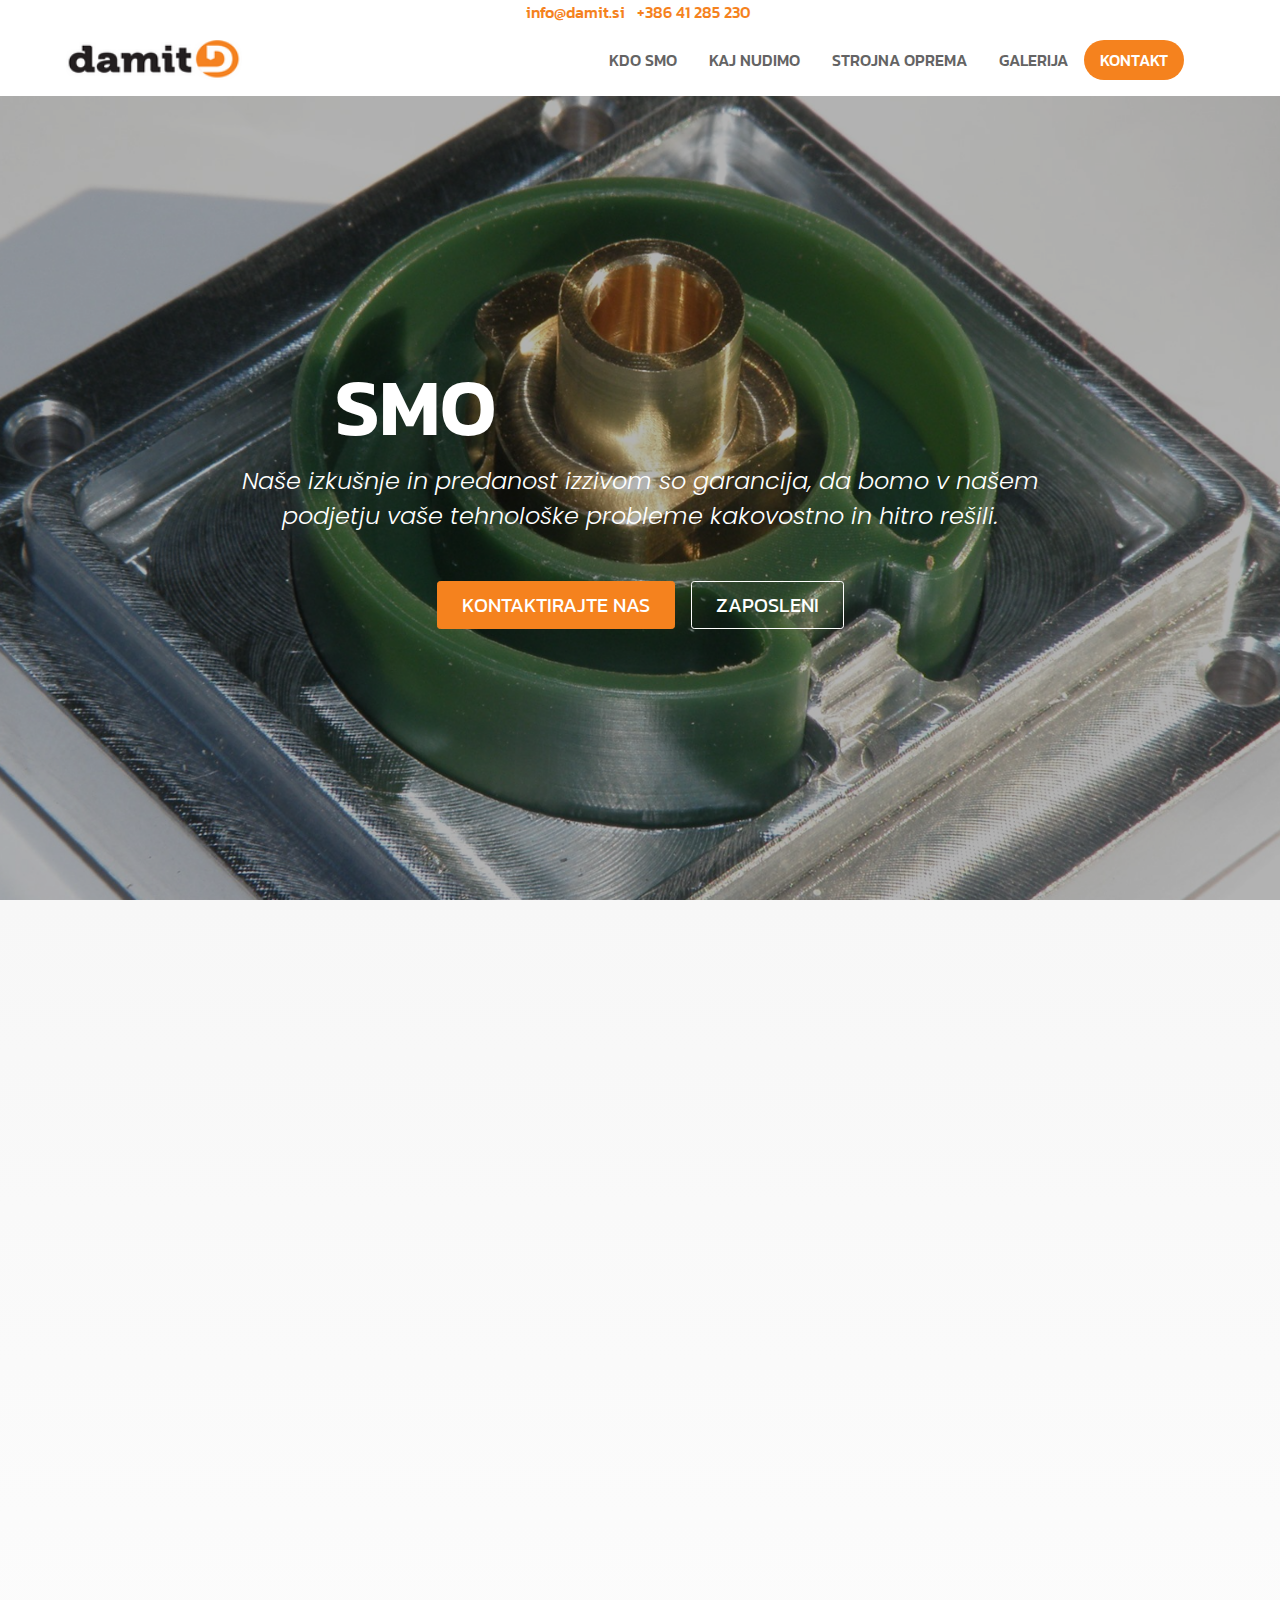
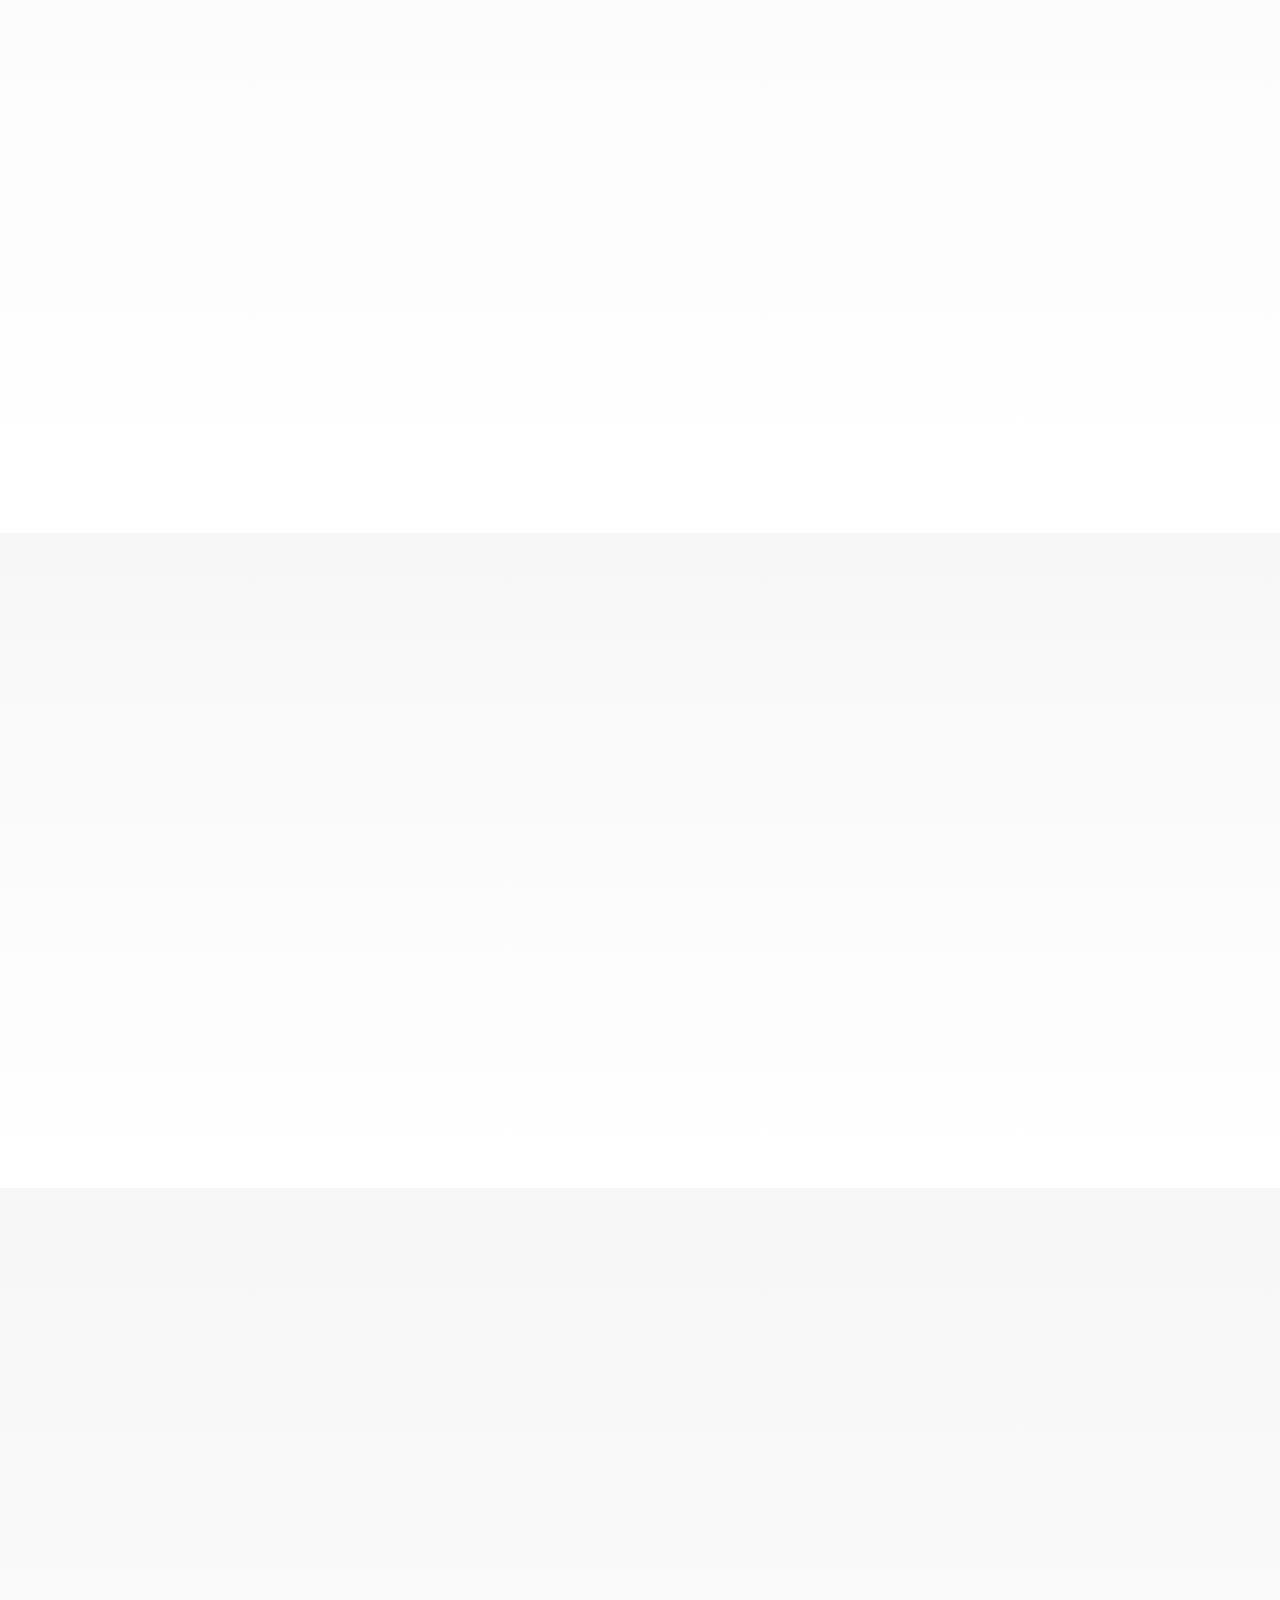
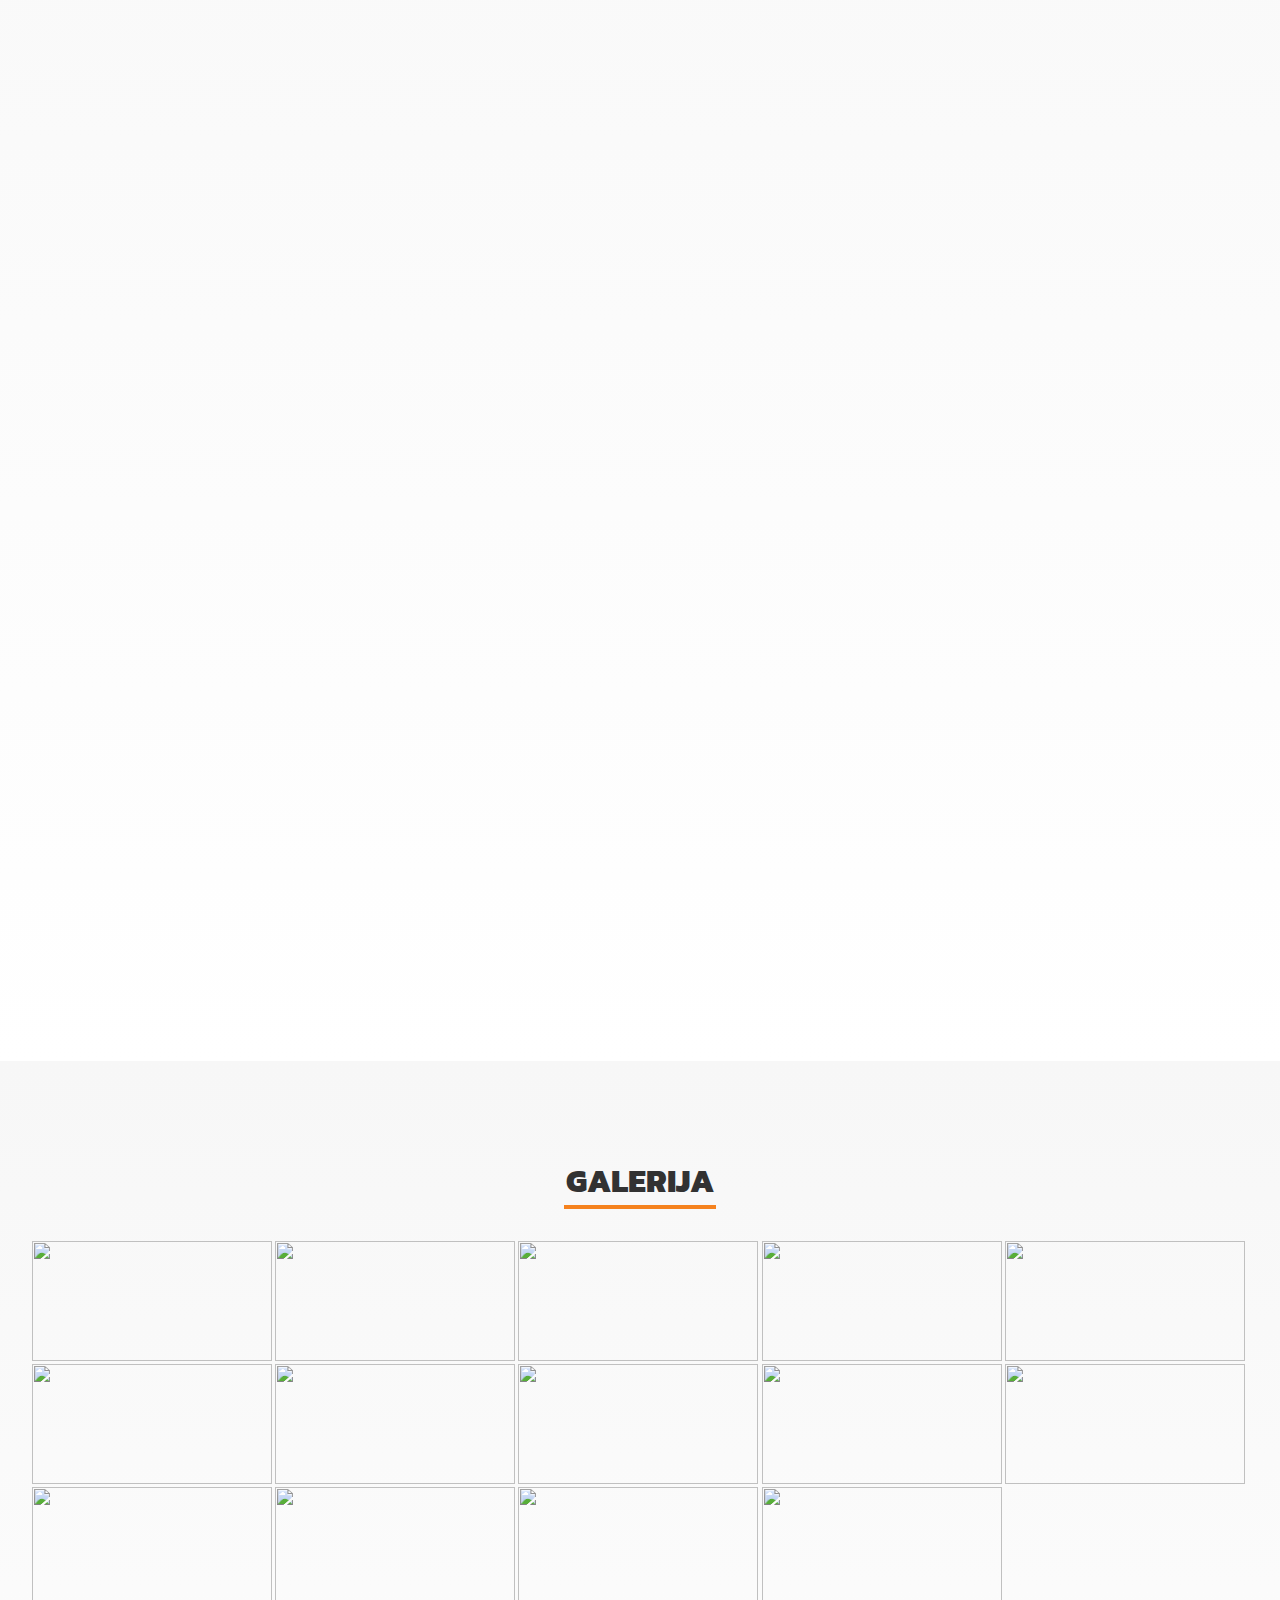
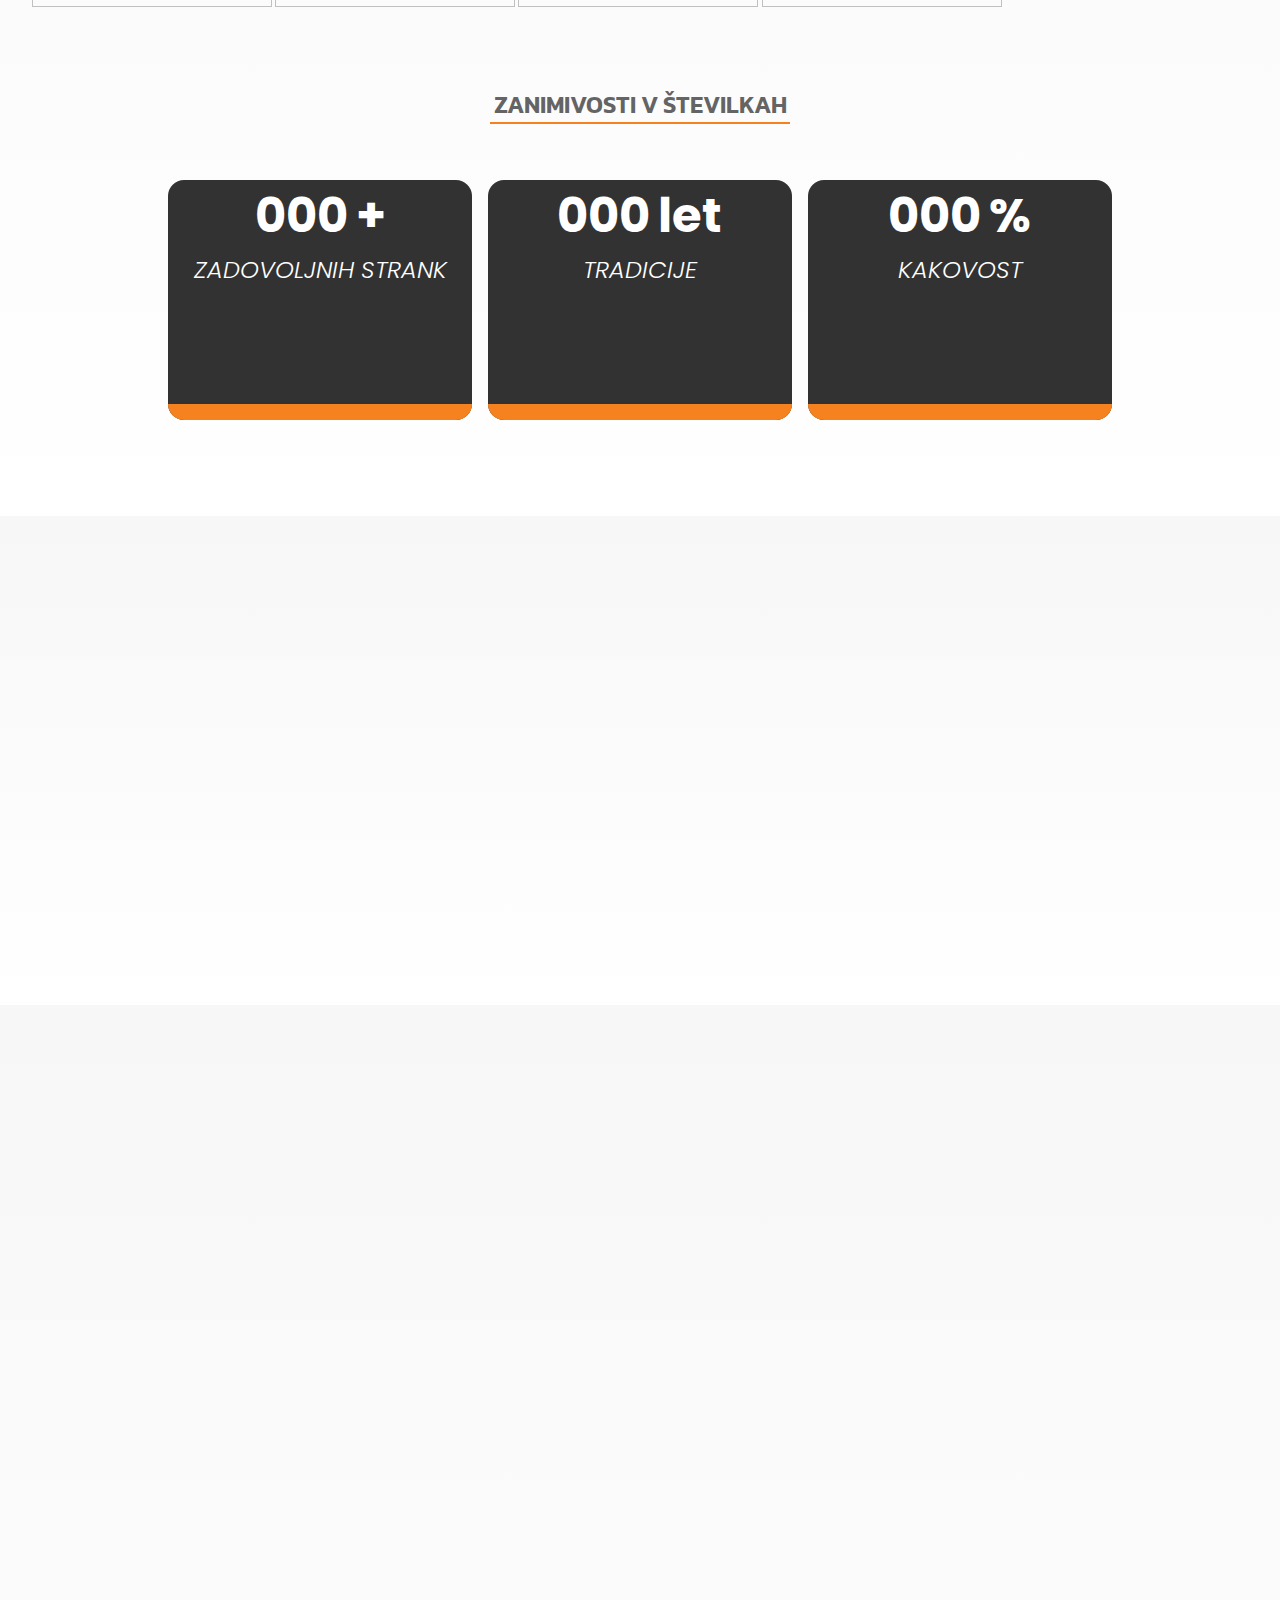
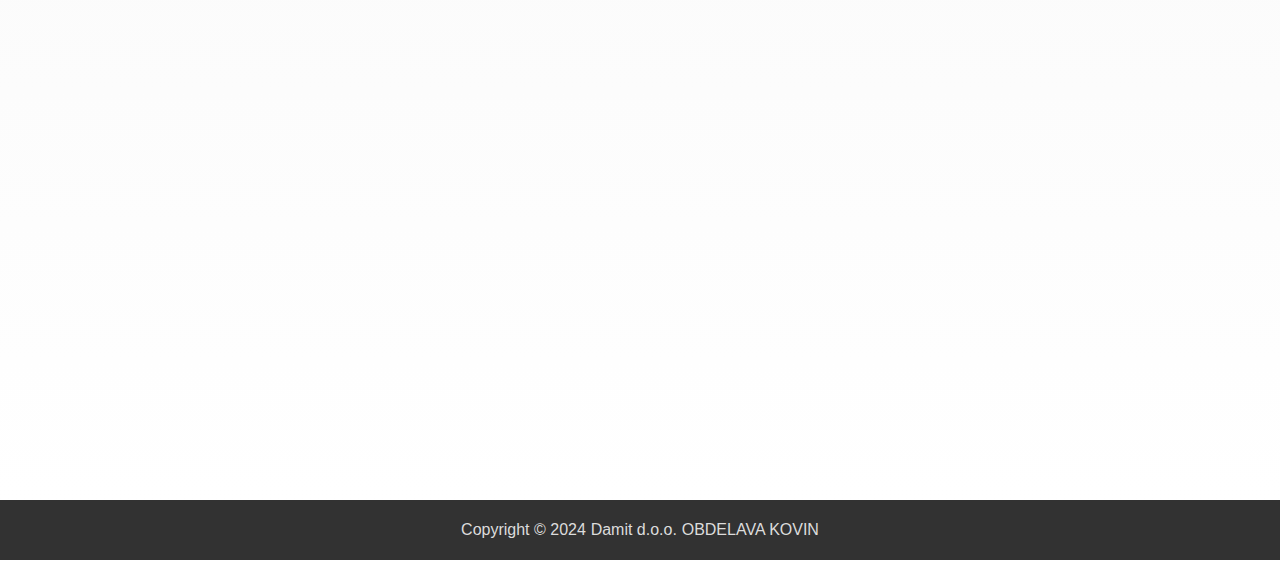
==== commit 622b1587: "Add files via upload" ====
--- a/index.html
+++ b/index.html
@@ -7,9 +7,9 @@
 	<meta name="keywords" content="Damit, Damit d.o.o., CNC obdelava, CNC, rezkanje, struženje"/>
 	<meta name="viewport" content="width=device-width, initial-scale=1.0">
     <meta charset="utf-8">
-    <link rel="icon" type="image/x-icon" href="images/favicon.png">
-	<link rel="stylesheet" href="style.css">
-    <link rel="stylesheet" href="media_screen.css">
+    <link rel="icon" type="image/x-icon" href="https://dmlinar41.github.io/demoweb/favicon.png">
+	<link rel="stylesheet" href="https://dmlinar41.github.io/demoweb/style.css">
+    <link rel="stylesheet" href="https://dmlinar41.github.io/demoweb/media_screen.css">
     <link rel="stylesheet" href="https://fonts.googleapis.com/css2?family=Anta&family=Poppins:ital,wght@0,100;0,200;0,300;0,400;0,500;0,600;0,700;0,800;0,900;1,100;1,200;1,300;1,400;1,500;1,600;1,700;1,800;1,900&display=swap">
     <link rel="stylesheet" href="https://fonts.googleapis.com/css2?family=Anta&family=Kanit:ital,wght@0,100;0,200;0,300;0,400;0,500;0,600;0,700;0,800;0,900;1,100;1,200;1,300;1,400;1,500;1,600;1,700;1,800;1,900&family=Poppins:ital,wght@0,100;0,200;0,300;0,400;0,500;0,600;0,700;0,800;0,900;1,100;1,200;1,300;1,400;1,500;1,600;1,700;1,800;1,900&display=swap">
     <script src="https://kit.fontawesome.com/8d827bff5e.js" crossorigin="anonymous"></script>
@@ -32,7 +32,7 @@
             </div>
         </div>
         <div class="navbar">
-        <div class="logo_div"><a href="index.html"><img src="images/damit.png" alt="Damit logo"></a></div>
+        <div class="logo_div"><a href="https://dmlinar41.github.io/demoweb/index.html"><img src="https://dmlinar41.github.io/demoweb/damit.png" alt="Damit logo"></a></div>
         <input type="checkbox" id="menu_checkbox">
         <label for="menu_checkbox" class="menu_icon" id="menu_icon">
             <i class="fa fa-bars" id="open_menu"></i>
@@ -40,11 +40,11 @@
         </label>
         <nav class="menu">
             <ul>
-                <li><a href="index.html#about"><button class="nav_button">KDO SMO</button></a></li>
-                <li><a href="index.html#services"><button class="nav_button">KAJ NUDIMO</button></a></li>
-                <li><a href="index.html#machinery"><button class="nav_button">STROJNA OPREMA</button></a></li>
-                <li><a href="index.html#gallery"><button class="nav_button">GALERIJA</button></a></li>
-                <li><a href="index.html#contact"><button class="nav_contact_button">KONTAKT</button></a></li>
+                <li><a href="https://dmlinar41.github.io/demoweb/index.html#about"><button class="nav_button">KDO SMO</button></a></li>
+                <li><a href="https://dmlinar41.github.io/demoweb/index.html#services"><button class="nav_button">KAJ NUDIMO</button></a></li>
+                <li><a href="https://dmlinar41.github.io/demoweb/index.html#machinery"><button class="nav_button">STROJNA OPREMA</button></a></li>
+                <li><a href="https://dmlinar41.github.io/demoweb/index.html#gallery"><button class="nav_button">GALERIJA</button></a></li>
+                <li><a href="https://dmlinar41.github.io/demoweb/index.html#contact"><button class="nav_contact_button">KONTAKT</button></a></li>
             </ul>
         </nav>
         </div>
@@ -67,10 +67,10 @@
         </div>
             <div class="employees_contact_buttons_div">
                 <div class="employees_button_div">
-                    <a href="index.html#employees"><button class="employees_button">ZAPOSLENI</button></a>
+                    <a href="https://dmlinar41.github.io/demoweb/index.html#employees"><button class="employees_button">ZAPOSLENI</button></a>
                 </div>
                 <div class="contact_button_div">
-                    <a href="index.html#contact"><button class="contact_button">KONTAKTIRAJTE NAS</button></a>
+                    <a href="https://dmlinar41.github.io/demoweb/index.html#contact"><button class="contact_button">KONTAKTIRAJTE NAS</button></a>
                 </div>
             </div>
          
@@ -93,21 +93,21 @@
                 <p class="about_headings">Predstavitev</p>
                 <p class="predstavitev_text">Osnovne dejavnosti podjetja DAMIT d.o.o. so CNC rezkanje ter struženje, strojna in ročna izdelava izdelkov ali polizdelkov iz različnih materialov in izdelava priprav ter šablon. S pogledom v prihodnost sledimo tehnološkemu napredku in razširjamo naš strojni park glede na potrebe.</p>
                 </div>
-                <div class="predstavitev_img_div"><img src="images/predstavitev.png" alt="predstavitev" style="width: 100%; height: auto;"></div>
+                <div class="predstavitev_img_div"><img src="https://dmlinar41.github.io/demoweb/predstavitev.png" alt="predstavitev" style="width: 100%; height: auto;"></div>
             </div>
             <div class="konjenistvo">
                 <div class="konjenistvo_text_div">
                     <p class="about_headings">Konjeništvo</p>
                 <p class="konjenistvo_text">Ker je potrebno baterije včasih tudi napolniti, se v popoldanskem času ukvarjamo z ljubiteljsko vzrejo konj in jahanjem. Trenutno uživamo v družbi enega kastrata, dveh kobil in enoletne kobilice.</p>
                 </div>
-                <div class="konjenistvo_img_div"><img src="images/konjenistvo.png" alt="konjenistvo" style="width: 100%; height: auto;"></div>
+                <div class="konjenistvo_img_div"><img src="https://dmlinar41.github.io/demoweb/konjenistvo.png" alt="konjenistvo" style="width: 100%; height: auto;"></div>
             </div>
             <div class="teambuilding">
                 <div class="teambuilding_text_div">
                     <p class="about_headings">Team building</p>
                 <p class="teambuilding_text">Zavedamo se, da je tesno sodelovanje naših zaposlenih ter dobro delovno vzdušje ključnega pomena za uspeh. Team buildingi so odličen način za okrepitev medsebojnih odnosov in izboljšavo skupinske dinamike.</p>
                 </div>
-                <div class="teambuilding_img_div"><img src="images/teambuilding.png" alt="teambuilding" style="width: 100%; height: auto;"></div>
+                <div class="teambuilding_img_div"><img src="https://dmlinar41.github.io/demoweb/teambuilding.png" alt="teambuilding" style="width: 100%; height: auto;"></div>
             </div>
         </div>
     </div>
@@ -370,8 +370,8 @@
         <div class="title_underline" style="width: 9rem;"></div>
         <div class="contact_div">
             <div class="send_message_div">
-                <form action="https://formsubmit.co/" method="POST" id="contact_form">
-                    <input type="hidden" name="_next" value="back_to_home.html">
+                <form action="https://dmlinar41.github.io/demoweb/send.php" method="POST" id="contact_form" autocomplete="off">
+                    <!--<input type="hidden" name="_next" value="back_to_home.html">-->
                 <div class="input_row">
                     <label for="contact_name" class="contact_name">Ime: <span style="color: red;">*</span></label>
                     <input type="text" name="Ime" id="contact_name">
@@ -455,7 +455,7 @@
     <!--noga strani-->
 <section id="footer">
     <div class="footer">
-        Copyright &#169 2024<span class="footer_link"><a href="index.html">Damit d.o.o.</a></span>OBDELAVA KOVIN
+        Copyright &#169 2024<span class="footer_link"><a href="https://dmlinar41.github.io/demoweb/index.html">Damit d.o.o.</a></span>OBDELAVA KOVIN
     </div>
 </section>
 
